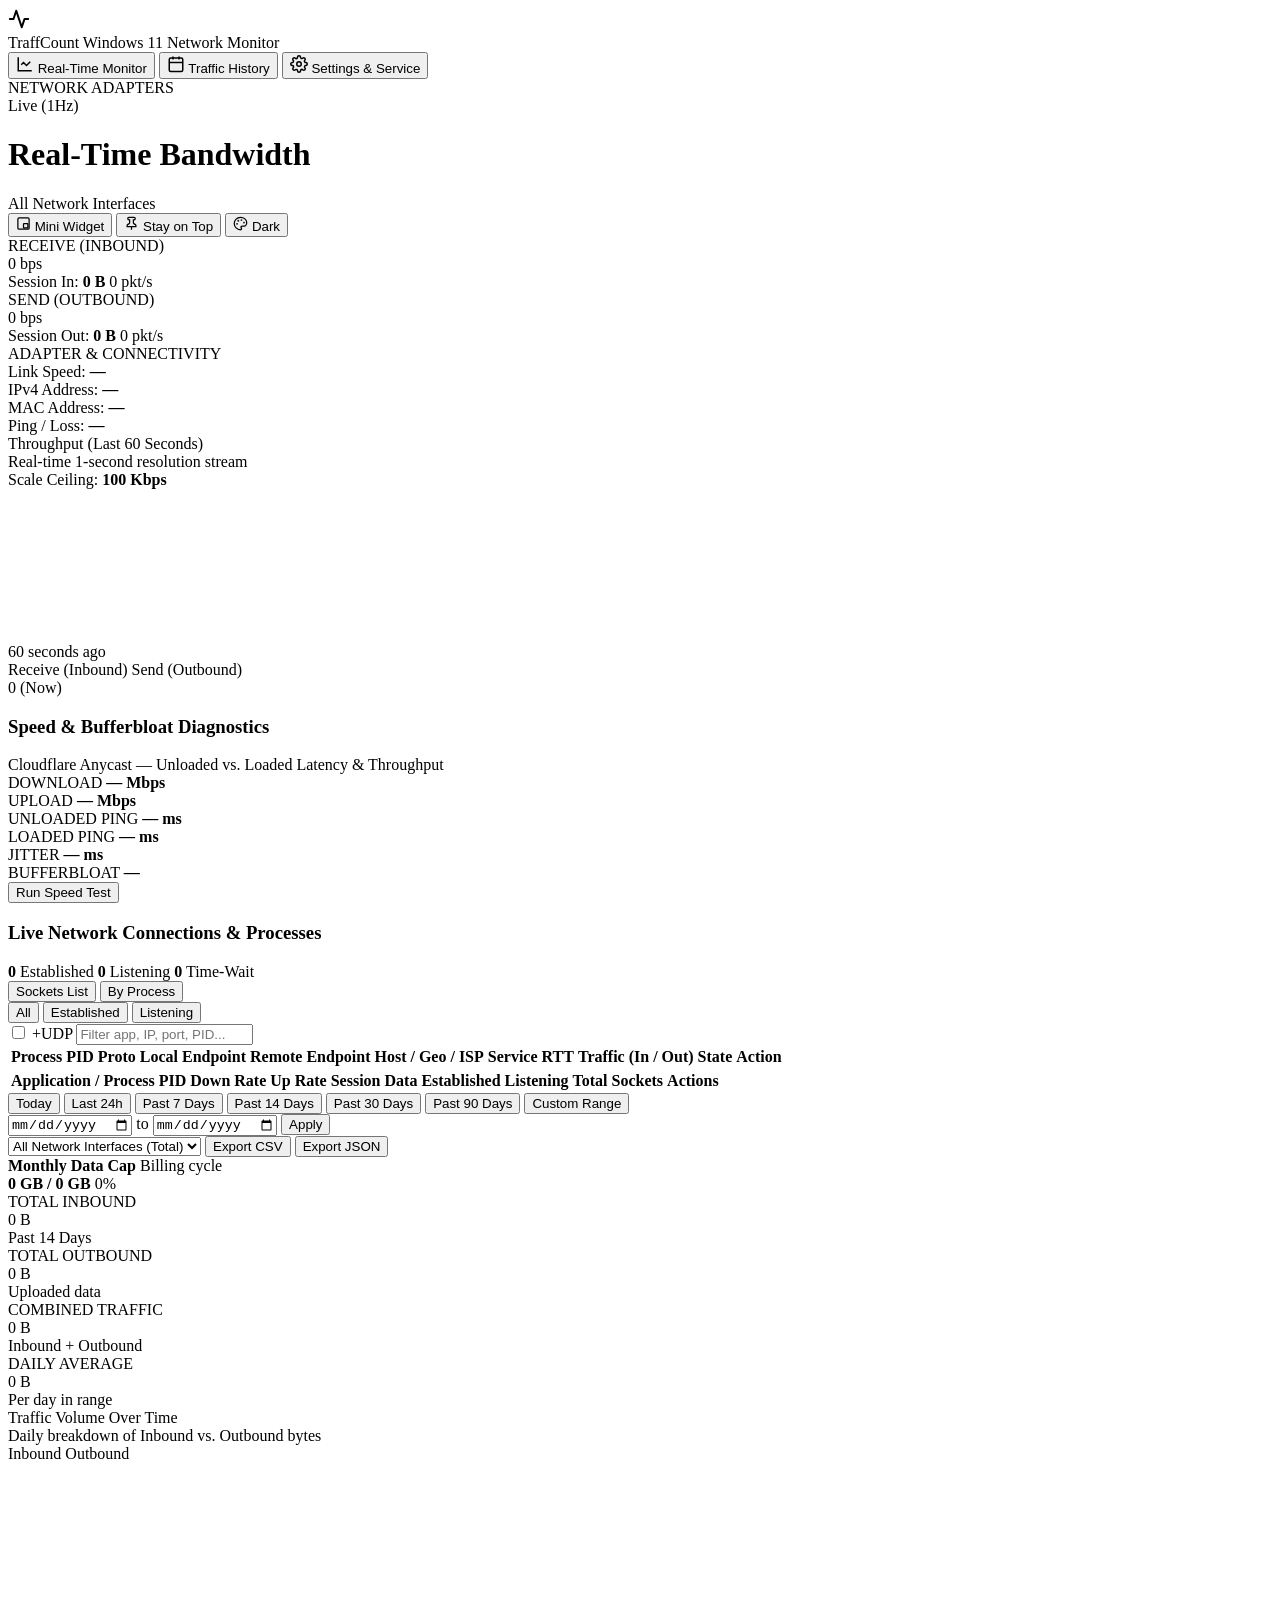
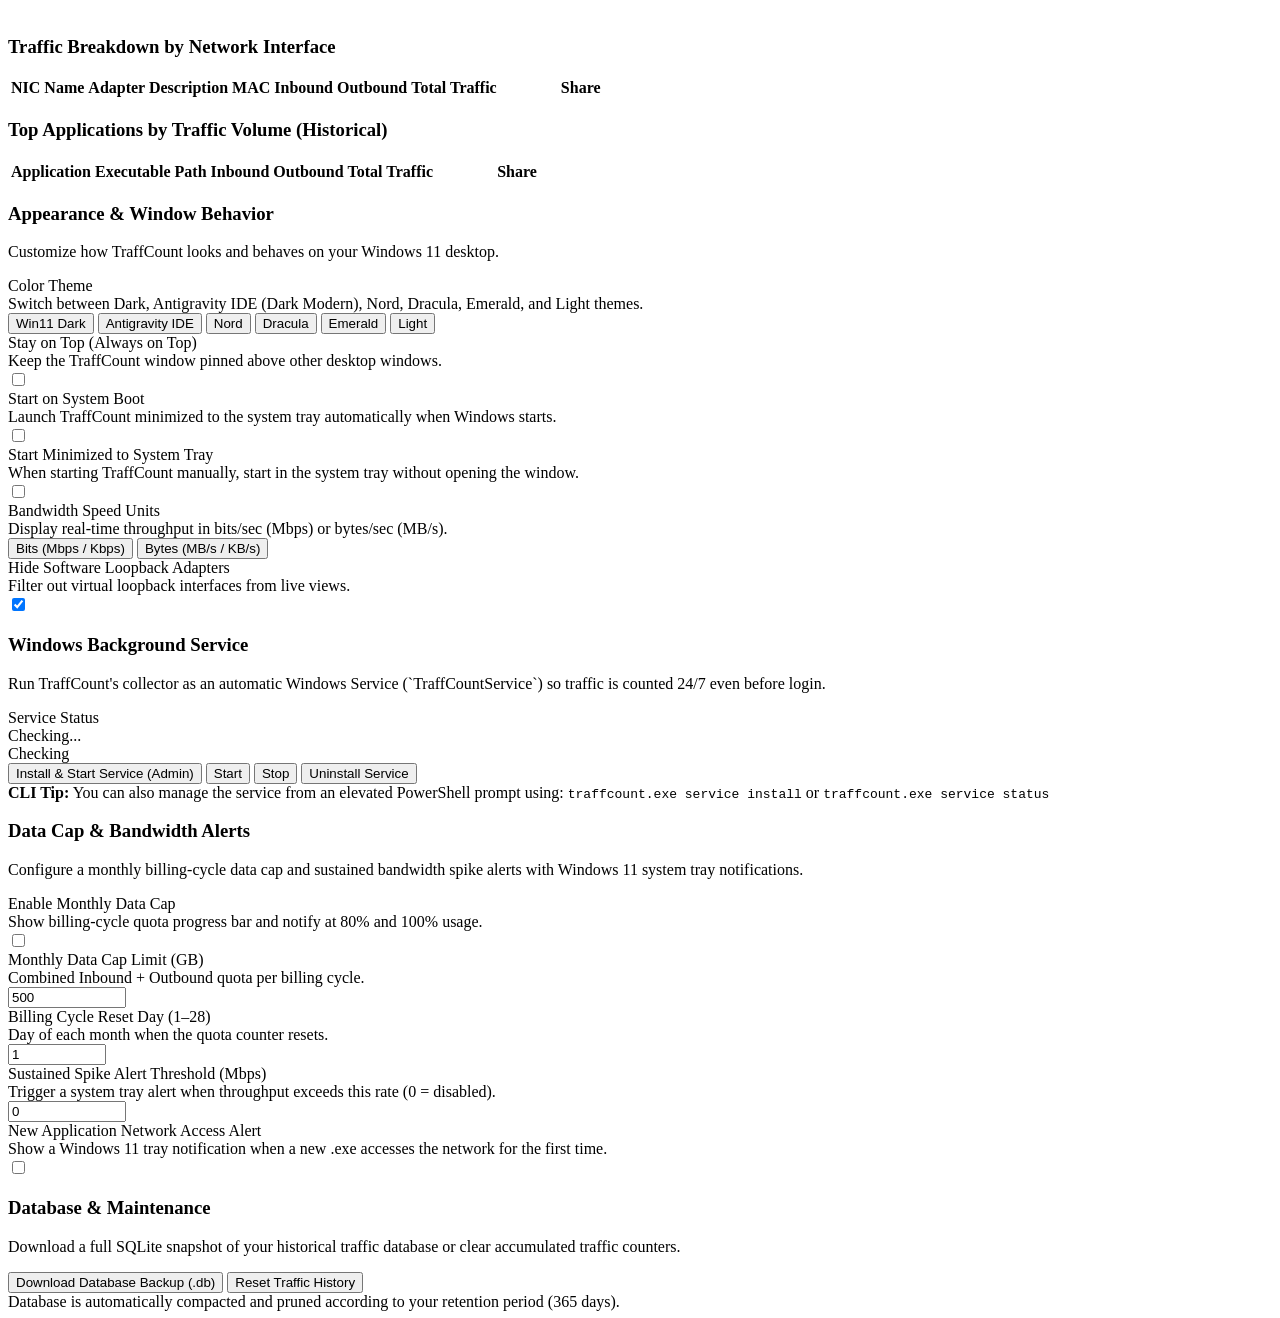
==== internal/server/web/index.html @ b68d9ff2 "new stuff" ====
<!DOCTYPE html>
<html lang="en" data-theme="dark">
<head>
  <meta charset="UTF-8" />
  <meta name="viewport" content="width=device-width, initial-scale=1.0" />
  <title>TraffCount — Network Monitor</title>
  <link rel="icon" href="/favicon.ico" type="image/x-icon" />
  <link rel="stylesheet" href="/style.css?v=11" />
</head>
<body>
  <div class="app-shell">
    <!-- Left Navigation Sidebar -->
    <aside class="sidebar">
      <div class="brand">
        <div class="brand-icon">
          <svg viewBox="0 0 24 24" width="22" height="22" fill="none" stroke="currentColor" stroke-width="2.2" stroke-linecap="round" stroke-linejoin="round">
            <polyline points="22 12 18 12 15 21 9 3 6 12 2 12"></polyline>
          </svg>
        </div>
        <div class="brand-text">
          <span class="brand-title">TraffCount</span>
          <span class="brand-subtitle">Windows 11 Network Monitor</span>
        </div>
      </div>

      <nav class="nav-list">
        <button class="nav-item active" data-tab="realtime">
          <svg viewBox="0 0 24 24" width="18" height="18" fill="none" stroke="currentColor" stroke-width="2">
            <path d="M3 3v18h18"/><path d="m19 9-5 5-4-4-3 3"/>
          </svg>
          <span>Real-Time Monitor</span>
        </button>

        <button class="nav-item" data-tab="history">
          <svg viewBox="0 0 24 24" width="18" height="18" fill="none" stroke="currentColor" stroke-width="2">
            <rect x="3" y="4" width="18" height="18" rx="2" ry="2"/><line x1="16" y1="2" x2="16" y2="6"/><line x1="8" y1="2" x2="8" y2="6"/><line x1="3" y1="10" x2="21" y2="10"/>
          </svg>
          <span>Traffic History</span>
        </button>

        <button class="nav-item" data-tab="settings">
          <svg viewBox="0 0 24 24" width="18" height="18" fill="none" stroke="currentColor" stroke-width="2">
            <circle cx="12" cy="12" r="3"></circle>
            <path d="M19.4 15a1.65 1.65 0 0 0 .33 1.82l.06.06a2 2 0 0 1 0 2.83 2 2 0 0 1-2.83 0l-.06-.06a1.65 1.65 0 0 0-1.82-.33 1.65 1.65 0 0 0-1 1.51V21a2 2 0 0 1-2 2 2 2 0 0 1-2-2v-.09A1.65 1.65 0 0 0 9 19.4a1.65 1.65 0 0 0-1.82.33l-.06.06a2 2 0 0 1-2.83 0 2 2 0 0 1 0-2.83l.06-.06a1.65 1.65 0 0 0 .33-1.82 1.65 1.65 0 0 0-1.51-1H3a2 2 0 0 1-2-2 2 2 0 0 1 2-2h.09A1.65 1.65 0 0 0 4.6 9a1.65 1.65 0 0 0-.33-1.82l-.06-.06a2 2 0 0 1 0-2.83 2 2 0 0 1 2.83 0l.06.06a1.65 1.65 0 0 0 1.82.33H9a1.65 1.65 0 0 0 1-1.51V3a2 2 0 0 1 2-2 2 2 0 0 1 2 2v.09a1.65 1.65 0 0 0 1 1.51 1.65 1.65 0 0 0 1.82-.33l.06-.06a2 2 0 0 1 2.83 0 2 2 0 0 1 0 2.83l-.06.06a1.65 1.65 0 0 0-.33 1.82V9a1.65 1.65 0 0 0 1.51 1H21a2 2 0 0 1 2 2 2 2 0 0 1-2 2h-.09a1.65 1.65 0 0 0-1.51 1z"></path>
          </svg>
          <span>Settings &amp; Service</span>
        </button>
      </nav>

      <!-- Sidebar Adapter Selector (Task Manager style) -->
      <div class="sidebar-section-label">NETWORK ADAPTERS</div>
      <div id="adapterList" class="adapter-list">
        <!-- Populated dynamically -->
      </div>

      <div class="sidebar-footer">
        <div class="ws-status" id="wsStatus">
          <span class="status-dot online"></span>
          <span id="wsStatusText">Live (1Hz)</span>
        </div>
      </div>
    </aside>

    <!-- Main Content Area -->
    <main class="main-content">
      <!-- Top Header Bar -->
      <header class="top-bar">
        <div class="top-bar-title">
          <h1 id="viewTitle">Real-Time Bandwidth</h1>
          <span id="viewSubtitle" class="subtitle-badge">All Network Interfaces</span>
        </div>

        <div class="top-bar-actions">
          <!-- Mini-Widget Floating Overlay Button -->
          <button id="btnMiniWidget" class="action-pill" title="Switch to compact Always-on-Top Mini-Widget overlay">
            <svg viewBox="0 0 24 24" width="15" height="15" fill="none" stroke="currentColor" stroke-width="2">
              <rect x="3" y="3" width="18" height="18" rx="2"/><rect x="12" y="12" width="7" height="7" rx="1"/>
            </svg>
            <span id="miniWidgetLabel">Mini Widget</span>
          </button>

          <!-- Stay on Top Pin Button -->
          <button id="btnStayOnTop" class="action-pill" title="Keep TraffCount window always on top of other windows">
            <svg viewBox="0 0 24 24" width="15" height="15" fill="none" stroke="currentColor" stroke-width="2">
              <line x1="12" y1="17" x2="12" y2="22"></line>
              <path d="M5 17h14v-1.76a2 2 0 0 0-1.11-1.79l-1.78-.9A2 2 0 0 1 15 10.76V6h1a2 2 0 0 0 0-4H8a2 2 0 0 0 0 4h1v4.76a2 2 0 0 1-1.11 1.79l-1.78.9A2 2 0 0 0 5 15.24Z"></path>
            </svg>
            <span>Stay on Top</span>
          </button>

          <!-- Quick Theme Toggle Button -->
          <button id="btnQuickTheme" class="action-pill" title="Cycle Color Theme">
            <svg viewBox="0 0 24 24" width="15" height="15" fill="none" stroke="currentColor" stroke-width="2">
              <circle cx="13.5" cy="6.5" r=".5" fill="currentColor"></circle>
              <circle cx="17.5" cy="10.5" r=".5" fill="currentColor"></circle>
              <circle cx="8.5" cy="7.5" r=".5" fill="currentColor"></circle>
              <circle cx="6.5" cy="12.5" r=".5" fill="currentColor"></circle>
              <path d="M12 2C6.5 2 2 6.5 2 12s4.5 10 10 10c.926 0 1.648-.746 1.648-1.688 0-.437-.18-.835-.437-1.125-.29-.289-.438-.652-.438-1.125a1.64 1.64 0 0 1 1.668-1.668h1.996c3.051 0 5.555-2.503 5.555-5.554C21.965 6.012 17.461 2 12 2z"></path>
            </svg>
            <span id="quickThemeLabel">Dark</span>
          </button>
        </div>
      </header>

      <!-- TAB 1: REAL-TIME TASK MANAGER VIEW -->
      <section id="tab-realtime" class="tab-panel active">
        <div class="kpi-grid">
          <div class="kpi-card rx-card">
            <div class="kpi-header">
              <span class="kpi-dot rx"></span>
              <span class="kpi-label">RECEIVE (INBOUND)</span>
            </div>
            <div class="kpi-value" id="rtRxSpeed">0 bps</div>
            <div class="kpi-sub">
              <span>Session In: <strong id="rtSessionRx">0 B</strong></span>
              <span id="rtRxPps">0 pkt/s</span>
            </div>
          </div>

          <div class="kpi-card tx-card">
            <div class="kpi-header">
              <span class="kpi-dot tx"></span>
              <span class="kpi-label">SEND (OUTBOUND)</span>
            </div>
            <div class="kpi-value" id="rtTxSpeed">0 bps</div>
            <div class="kpi-sub">
              <span>Session Out: <strong id="rtSessionTx">0 B</strong></span>
              <span id="rtTxPps">0 pkt/s</span>
            </div>
          </div>

          <div class="kpi-card meta-card">
            <div class="kpi-header">
              <span class="kpi-label">ADAPTER &amp; CONNECTIVITY</span>
            </div>
            <div class="meta-rows">
              <div class="meta-row"><span>Link Speed:</span> <strong id="rtLinkSpeed">—</strong></div>
              <div class="meta-row"><span>IPv4 Address:</span> <strong id="rtIPv4">—</strong></div>
              <div class="meta-row"><span>MAC Address:</span> <strong id="rtMAC">—</strong></div>
              <div class="meta-row"><span>Ping / Loss:</span> <strong id="rtPingBadges">—</strong></div>
            </div>
          </div>
        </div>

        <!-- Task Manager Style 60s Graph Card -->
        <div class="chart-card taskmgr-card">
          <div class="chart-card-header">
            <div>
              <div class="chart-title">Throughput (Last 60 Seconds)</div>
              <div class="chart-subtitle" id="rtAdapterDesc">Real-time 1-second resolution stream</div>
            </div>
            <div class="chart-scale-badge">
              <span>Scale Ceiling:</span>
              <strong id="rtScaleMax">100 Kbps</strong>
            </div>
          </div>
          <div class="canvas-wrap">
            <canvas id="realtimeCanvas"></canvas>
            <div id="rtTooltip" class="chart-tooltip hidden"></div>
          </div>
          <div class="chart-axis-footer">
            <span>60 seconds ago</span>
            <div class="chart-legend">
              <span class="legend-item"><i class="legend-swatch rx"></i> Receive (Inbound)</span>
              <span class="legend-item"><i class="legend-swatch tx"></i> Send (Outbound)</span>
            </div>
            <span>0 (Now)</span>
          </div>
        </div>

        <!-- Built-In Speed Test & Bufferbloat Latency Check Card -->
        <div class="table-card speedtest-card">
          <div class="speedtest-bar">
            <div class="speedtest-title-group">
              <h3>Speed &amp; Bufferbloat Diagnostics</h3>
              <span class="speedtest-sub" id="stStatusText">Cloudflare Anycast — Unloaded vs. Loaded Latency &amp; Throughput</span>
            </div>
            <div class="speedtest-metrics">
              <div class="st-metric">
                <span class="st-label">DOWNLOAD</span>
                <strong id="stDownMbps">— Mbps</strong>
              </div>
              <div class="st-metric">
                <span class="st-label">UPLOAD</span>
                <strong id="stUpMbps">— Mbps</strong>
              </div>
              <div class="st-metric">
                <span class="st-label">UNLOADED PING</span>
                <strong id="stUnloadedPing">— ms</strong>
              </div>
              <div class="st-metric">
                <span class="st-label">LOADED PING</span>
                <strong id="stLoadedPing">— ms</strong>
              </div>
              <div class="st-metric">
                <span class="st-label">JITTER</span>
                <strong id="stJitter">— ms</strong>
              </div>
              <div class="st-metric">
                <span class="st-label">BUFFERBLOAT</span>
                <strong id="stGradeBadge" class="st-grade-badge">—</strong>
              </div>
            </div>
            <button id="btnRunSpeedTest" class="btn-primary btn-sm">Run Speed Test</button>
          </div>
        </div>

        <!-- Live Network Connections & Active Processes Inspector -->
        <div class="table-card connections-card">
          <div class="conn-header-bar">
            <div class="conn-title-group">
              <h3>Live Network Connections &amp; Processes</h3>
              <div class="conn-summary-badges">
                <span class="conn-stat-chip established" title="Active Established TCP Sessions">
                  <i class="dot-sm"></i> <strong id="connCountEst">0</strong> Established
                </span>
                <span class="conn-stat-chip listen" title="Listening Server Ports">
                  <strong id="connCountListen">0</strong> Listening
                </span>
                <span class="conn-stat-chip muted" title="Closing / Time-Wait Sockets">
                  <strong id="connCountWait">0</strong> Time-Wait
                </span>
                <span class="conn-stat-chip muted" id="connCountUdpWrap" style="display:none">
                  <strong id="connCountUdp">0</strong> UDP
                </span>
              </div>
            </div>

            <div class="conn-controls">
              <div class="segmented-control" id="connSubTabSelector">
                <button class="seg-btn active" data-subview="sockets">Sockets List</button>
                <button class="seg-btn" data-subview="processes">By Process</button>
              </div>

              <div class="segmented-control" id="connStateFilter">
                <button class="seg-btn active" data-state="ALL">All</button>
                <button class="seg-btn" data-state="ESTABLISHED">Established</button>
                <button class="seg-btn" data-state="LISTEN">Listening</button>
              </div>

              <label class="conn-chk-label" title="Include UDP endpoints">
                <input type="checkbox" id="chkIncludeUDP" />
                <span>+UDP</span>
              </label>

              <input type="text" id="connSearchInput" class="input-control conn-search" placeholder="Filter app, IP, port, PID..." />
            </div>
          </div>

          <div class="table-scroll conn-table-scroll">
            <table class="data-table" id="connSocketsTable">
              <thead>
                <tr>
                  <th>Process</th>
                  <th>PID</th>
                  <th>Proto</th>
                  <th>Local Endpoint</th>
                  <th>Remote Endpoint</th>
                  <th>Host / Geo / ISP</th>
                  <th>Service</th>
                  <th class="num">RTT</th>
                  <th class="num">Traffic (In / Out)</th>
                  <th>State</th>
                  <th class="num">Action</th>
                </tr>
              </thead>
              <tbody id="connTableBody"></tbody>
            </table>

            <table class="data-table hidden" id="connProcessesTable">
              <thead>
                <tr>
                  <th>Application / Process</th>
                  <th>PID</th>
                  <th class="num">Down Rate</th>
                  <th class="num">Up Rate</th>
                  <th class="num">Session Data</th>
                  <th class="num">Established</th>
                  <th class="num">Listening</th>
                  <th class="num">Total Sockets</th>
                  <th class="num">Actions</th>
                </tr>
              </thead>
              <tbody id="connProcTableBody"></tbody>
            </table>
          </div>
        </div>
      </section>

      <!-- TAB 2: HISTORICAL TRAFFIC ANALYTICS -->
      <section id="tab-history" class="tab-panel">
        <div class="history-toolbar">
          <div class="period-pills" id="periodPills">
            <button class="pill-btn" data-period="today">Today</button>
            <button class="pill-btn" data-period="24h">Last 24h</button>
            <button class="pill-btn" data-days="7">Past 7 Days</button>
            <button class="pill-btn active" data-days="14">Past 14 Days</button>
            <button class="pill-btn" data-days="30">Past 30 Days</button>
            <button class="pill-btn" data-days="90">Past 90 Days</button>
            <button class="pill-btn" data-period="custom">Custom Range</button>
          </div>

          <div class="history-filters">
            <div id="customDateBox" class="custom-date-box hidden">
              <input type="date" id="inputStartDate" class="input-control" />
              <span>to</span>
              <input type="date" id="inputEndDate" class="input-control" />
              <button id="btnApplyDates" class="btn-primary btn-sm">Apply</button>
            </div>

            <select id="historyIfaceSelect" class="select-control">
              <option value="all">All Network Interfaces (Total)</option>
            </select>

            <button id="btnExportCSV" class="btn-secondary btn-sm" title="Export current traffic report to CSV">Export CSV</button>
            <button id="btnExportJSON" class="btn-secondary btn-sm" title="Export current traffic report to JSON">Export JSON</button>
          </div>
        </div>

        <!-- Monthly Data Cap / Quota Progress Banner -->
        <div id="quotaBanner" class="quota-banner hidden">
          <div class="quota-top">
            <div>
              <strong id="quotaTitle">Monthly Data Cap</strong>
              <span id="quotaCycleText" class="quota-sub">Billing cycle</span>
            </div>
            <div class="quota-numbers">
              <strong id="quotaUsedText">0 GB / 0 GB</strong>
              <span id="quotaPctBadge" class="quota-pct-badge">0%</span>
            </div>
          </div>
          <div class="quota-bar-track">
            <div id="quotaBarFill" class="quota-bar-fill" style="width:0%"></div>
          </div>
        </div>

        <div class="kpi-grid kpi-grid-4">
          <div class="kpi-card">
            <div class="kpi-header"><span class="kpi-dot rx"></span><span class="kpi-label">TOTAL INBOUND</span></div>
            <div class="kpi-value" id="histTotalRx">0 B</div>
            <div class="kpi-sub"><span id="histPeriodLabel">Past 14 Days</span></div>
          </div>
          <div class="kpi-card">
            <div class="kpi-header"><span class="kpi-dot tx"></span><span class="kpi-label">TOTAL OUTBOUND</span></div>
            <div class="kpi-value" id="histTotalTx">0 B</div>
            <div class="kpi-sub"><span>Uploaded data</span></div>
          </div>
          <div class="kpi-card">
            <div class="kpi-header"><span class="kpi-label">COMBINED TRAFFIC</span></div>
            <div class="kpi-value" id="histCombined">0 B</div>
            <div class="kpi-sub"><span>Inbound + Outbound</span></div>
          </div>
          <div class="kpi-card">
            <div class="kpi-header"><span class="kpi-label">DAILY AVERAGE</span></div>
            <div class="kpi-value" id="histAvgDaily">0 B</div>
            <div class="kpi-sub"><span>Per day in range</span></div>
          </div>
        </div>

        <div class="chart-card">
          <div class="chart-card-header">
            <div>
              <div class="chart-title">Traffic Volume Over Time</div>
              <div class="chart-subtitle" id="histGranularityLabel">Daily breakdown of Inbound vs. Outbound bytes</div>
            </div>
            <div class="chart-legend">
              <span class="legend-item"><i class="legend-swatch rx"></i> Inbound</span>
              <span class="legend-item"><i class="legend-swatch tx"></i> Outbound</span>
            </div>
          </div>
          <div class="canvas-wrap history-canvas-wrap">
            <canvas id="historyCanvas"></canvas>
            <div id="histTooltip" class="chart-tooltip hidden"></div>
          </div>
        </div>

        <div class="table-card">
          <div class="table-card-header">
            <h3>Traffic Breakdown by Network Interface</h3>
          </div>
          <div class="table-scroll">
            <table class="data-table">
              <thead>
                <tr>
                  <th>NIC Name</th>
                  <th>Adapter Description</th>
                  <th>MAC</th>
                  <th class="num">Inbound</th>
                  <th class="num">Outbound</th>
                  <th class="num">Total Traffic</th>
                  <th style="width:160px">Share</th>
                </tr>
              </thead>
              <tbody id="historyIfaceTableBody"></tbody>
            </table>
          </div>
        </div>

        <div class="table-card">
          <div class="table-card-header">
            <h3>Top Applications by Traffic Volume (Historical)</h3>
          </div>
          <div class="table-scroll">
            <table class="data-table">
              <thead>
                <tr>
                  <th>Application</th>
                  <th>Executable Path</th>
                  <th class="num">Inbound</th>
                  <th class="num">Outbound</th>
                  <th class="num">Total Traffic</th>
                  <th style="width:160px">Share</th>
                </tr>
              </thead>
              <tbody id="historyProcTableBody"></tbody>
            </table>
          </div>
        </div>
      </section>

      <!-- TAB 3: SETTINGS & WINDOWS SERVICE -->
      <section id="tab-settings" class="tab-panel">
        <div class="settings-grid">
          <div class="settings-card">
            <h3>Appearance &amp; Window Behavior</h3>
            <p class="settings-desc">Customize how TraffCount looks and behaves on your Windows 11 desktop.</p>

            <div class="setting-row setting-row-col">
              <div>
                <div class="setting-title">Color Theme</div>
                <div class="setting-hint">Switch between Dark, Antigravity IDE (Dark Modern), Nord, Dracula, Emerald, and Light themes.</div>
              </div>
              <div class="segmented-control theme-segmented" id="themeSelector">
                <button class="seg-btn active" data-theme-val="dark">Win11 Dark</button>
                <button class="seg-btn" data-theme-val="antigravity">Antigravity IDE</button>
                <button class="seg-btn" data-theme-val="nord">Nord</button>
                <button class="seg-btn" data-theme-val="dracula">Dracula</button>
                <button class="seg-btn" data-theme-val="emerald">Emerald</button>
                <button class="seg-btn" data-theme-val="light">Light</button>
              </div>
            </div>

            <div class="setting-row">
              <div>
                <div class="setting-title">Stay on Top (Always on Top)</div>
                <div class="setting-hint">Keep the TraffCount window pinned above other desktop windows.</div>
              </div>
              <label class="toggle-switch">
                <input type="checkbox" id="chkAlwaysOnTop" />
                <span class="toggle-slider"></span>
              </label>
            </div>

            <div class="setting-row">
              <div>
                <div class="setting-title">Start on System Boot</div>
                <div class="setting-hint">Launch TraffCount minimized to the system tray automatically when Windows starts.</div>
              </div>
              <label class="toggle-switch">
                <input type="checkbox" id="chkStartOnBoot" />
                <span class="toggle-slider"></span>
              </label>
            </div>

            <div class="setting-row">
              <div>
                <div class="setting-title">Start Minimized to System Tray</div>
                <div class="setting-hint">When starting TraffCount manually, start in the system tray without opening the window.</div>
              </div>
              <label class="toggle-switch">
                <input type="checkbox" id="chkStartMinimized" />
                <span class="toggle-slider"></span>
              </label>
            </div>

            <div class="setting-row">
              <div>
                <div class="setting-title">Bandwidth Speed Units</div>
                <div class="setting-hint">Display real-time throughput in bits/sec (Mbps) or bytes/sec (MB/s).</div>
              </div>
              <div class="segmented-control" id="unitSelector">
                <button class="seg-btn active" data-unit-val="bits">Bits (Mbps / Kbps)</button>
                <button class="seg-btn" data-unit-val="bytes">Bytes (MB/s / KB/s)</button>
              </div>
            </div>

            <div class="setting-row">
              <div>
                <div class="setting-title">Hide Software Loopback Adapters</div>
                <div class="setting-hint">Filter out virtual loopback interfaces from live views.</div>
              </div>
              <label class="toggle-switch">
                <input type="checkbox" id="chkHideLoopback" checked />
                <span class="toggle-slider"></span>
              </label>
            </div>
          </div>

          <div class="settings-card">
            <h3>Windows Background Service</h3>
            <p class="settings-desc">
              Run TraffCount's collector as an automatic Windows Service (`TraffCountService`) so traffic is counted 24/7 even before login.
            </p>

            <div class="service-status-banner" id="serviceBanner">
              <div>
                <div class="setting-title">Service Status</div>
                <div class="service-state-text" id="svcStateText">Checking...</div>
              </div>
              <span class="svc-badge" id="svcBadge">Checking</span>
            </div>

            <div class="service-actions">
              <button id="btnSvcInstall" class="btn-primary">Install &amp; Start Service (Admin)</button>
              <button id="btnSvcStart" class="btn-secondary">Start</button>
              <button id="btnSvcStop" class="btn-secondary">Stop</button>
              <button id="btnSvcUninstall" class="btn-danger">Uninstall Service</button>
            </div>

            <div class="settings-note">
              <strong>CLI Tip:</strong> You can also manage the service from an elevated PowerShell prompt using:
              <code>traffcount.exe service install</code> or <code>traffcount.exe service status</code>
            </div>
          </div>

          <div class="settings-card">
            <h3>Data Cap &amp; Bandwidth Alerts</h3>
            <p class="settings-desc">
              Configure a monthly billing-cycle data cap and sustained bandwidth spike alerts with Windows 11 system tray notifications.
            </p>

            <div class="setting-row">
              <div>
                <div class="setting-title">Enable Monthly Data Cap</div>
                <div class="setting-hint">Show billing-cycle quota progress bar and notify at 80% and 100% usage.</div>
              </div>
              <label class="toggle-switch">
                <input type="checkbox" id="chkDataCapEnabled" />
                <span class="toggle-slider"></span>
              </label>
            </div>

            <div class="setting-row">
              <div>
                <div class="setting-title">Monthly Data Cap Limit (GB)</div>
                <div class="setting-hint">Combined Inbound + Outbound quota per billing cycle.</div>
              </div>
              <input type="number" id="inputDataCapGB" class="input-control" style="width:110px" min="1" max="100000" step="1" value="500" />
            </div>

            <div class="setting-row">
              <div>
                <div class="setting-title">Billing Cycle Reset Day (1–28)</div>
                <div class="setting-hint">Day of each month when the quota counter resets.</div>
              </div>
              <input type="number" id="inputBillingDay" class="input-control" style="width:90px" min="1" max="28" step="1" value="1" />
            </div>

            <div class="setting-row">
              <div>
                <div class="setting-title">Sustained Spike Alert Threshold (Mbps)</div>
                <div class="setting-hint">Trigger a system tray alert when throughput exceeds this rate (0 = disabled).</div>
              </div>
              <input type="number" id="inputSpikeMbps" class="input-control" style="width:110px" min="0" max="100000" step="10" value="0" />
            </div>

            <div class="setting-row">
              <div>
                <div class="setting-title">New Application Network Access Alert</div>
                <div class="setting-hint">Show a Windows 11 tray notification when a new .exe accesses the network for the first time.</div>
              </div>
              <label class="toggle-switch">
                <input type="checkbox" id="chkNewAppAlert" />
                <span class="toggle-slider"></span>
              </label>
            </div>
          </div>

          <div class="settings-card">
            <h3>Database &amp; Maintenance</h3>
            <p class="settings-desc">
              Download a full SQLite snapshot of your historical traffic database or clear accumulated traffic counters.
            </p>

            <div class="service-actions">
              <button id="btnBackupDB" class="btn-secondary">Download Database Backup (.db)</button>
              <button id="btnResetDB" class="btn-danger">Reset Traffic History</button>
            </div>

            <div class="settings-note" id="dbActionStatus">
              Database is automatically compacted and pruned according to your retention period (365 days).
            </div>
          </div>
        </div>
      </section>
    </main>
  </div>

  <script src="/app.js?v=11"></script>
</body>
</html>
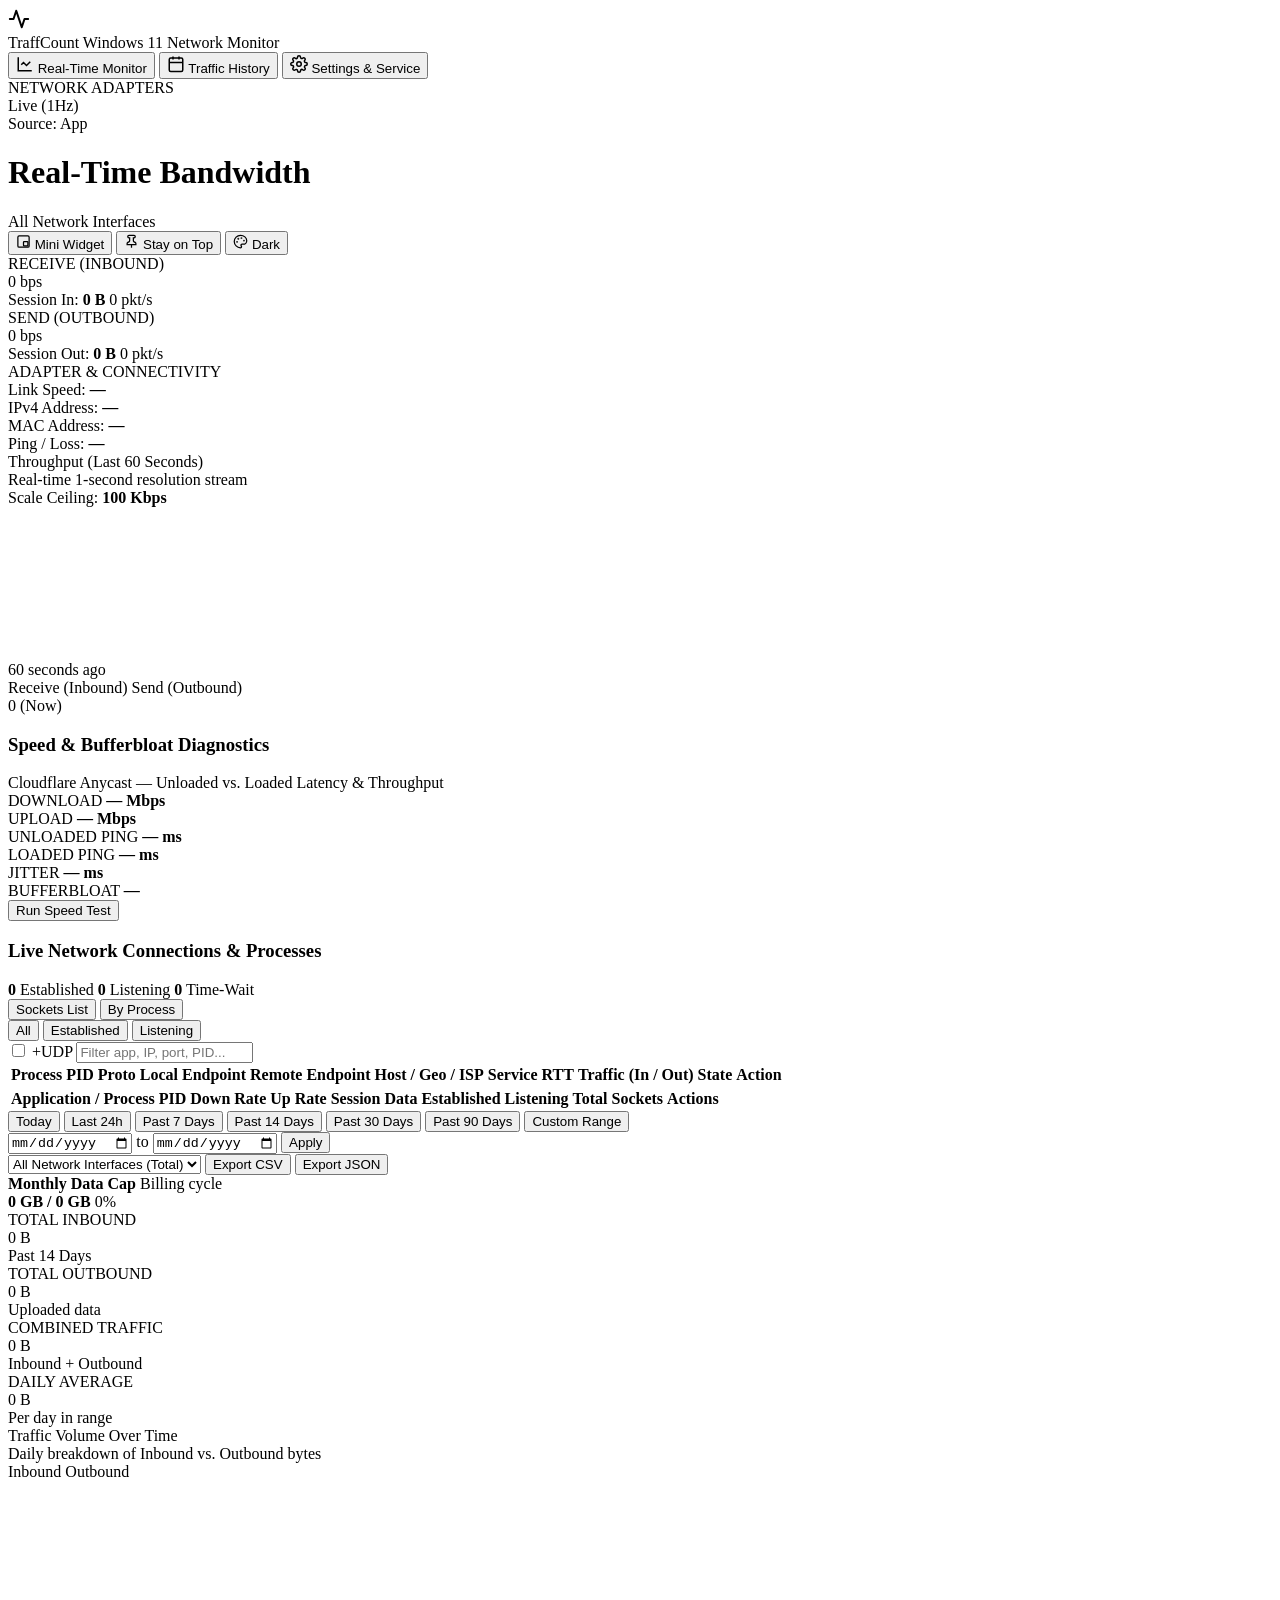
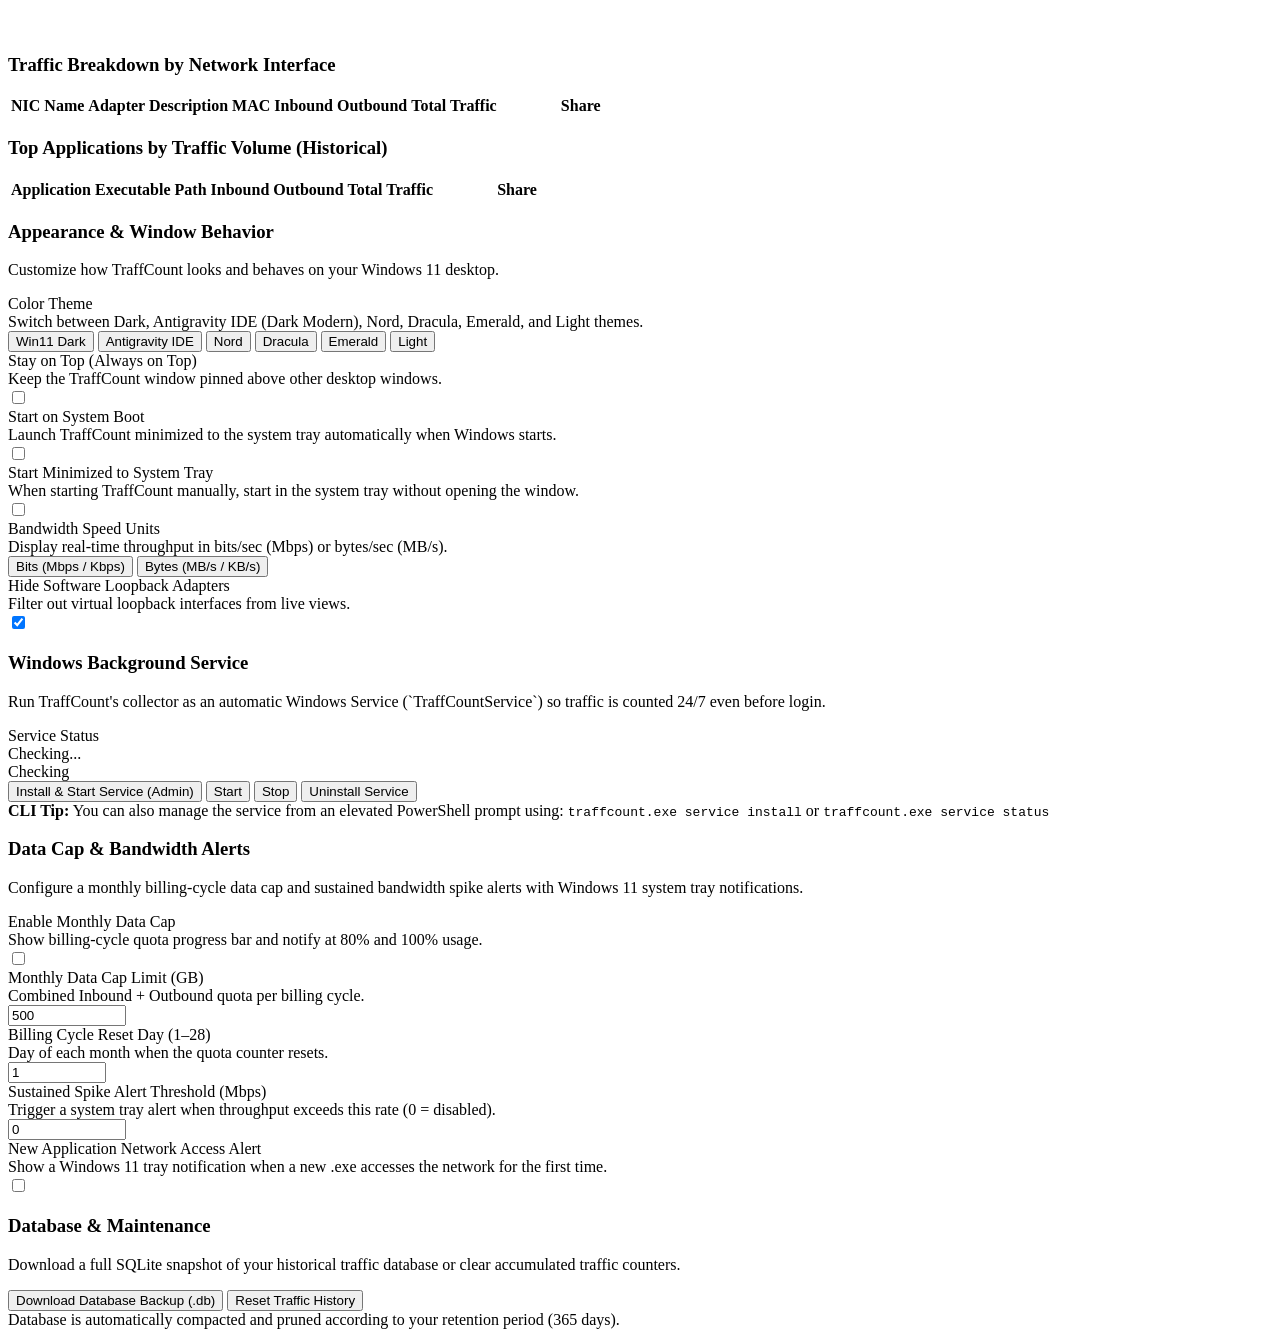
==== commit 18ad7828: "Update index.html" ====
--- a/internal/server/web/index.html
+++ b/internal/server/web/index.html
@@ -5,7 +5,7 @@
   <meta name="viewport" content="width=device-width, initial-scale=1.0" />
   <title>TraffCount — Network Monitor</title>
   <link rel="icon" href="/favicon.ico" type="image/x-icon" />
-  <link rel="stylesheet" href="/style.css?v=11" />
+  <link rel="stylesheet" href="/style.css?v=12" />
 </head>
 <body>
   <div class="app-shell">
@@ -58,6 +58,7 @@
           <span class="status-dot online"></span>
           <span id="wsStatusText">Live (1Hz)</span>
         </div>
+        <span class="source-badge" id="dataSourceBadge" title="Active Data Collection Source">Source: App</span>
       </div>
     </aside>
 
@@ -596,7 +597,7 @@
     </main>
   </div>
 
-  <script src="/app.js?v=11"></script>
+  <script src="/app.js?v=12"></script>
 </body>
 </html>
 
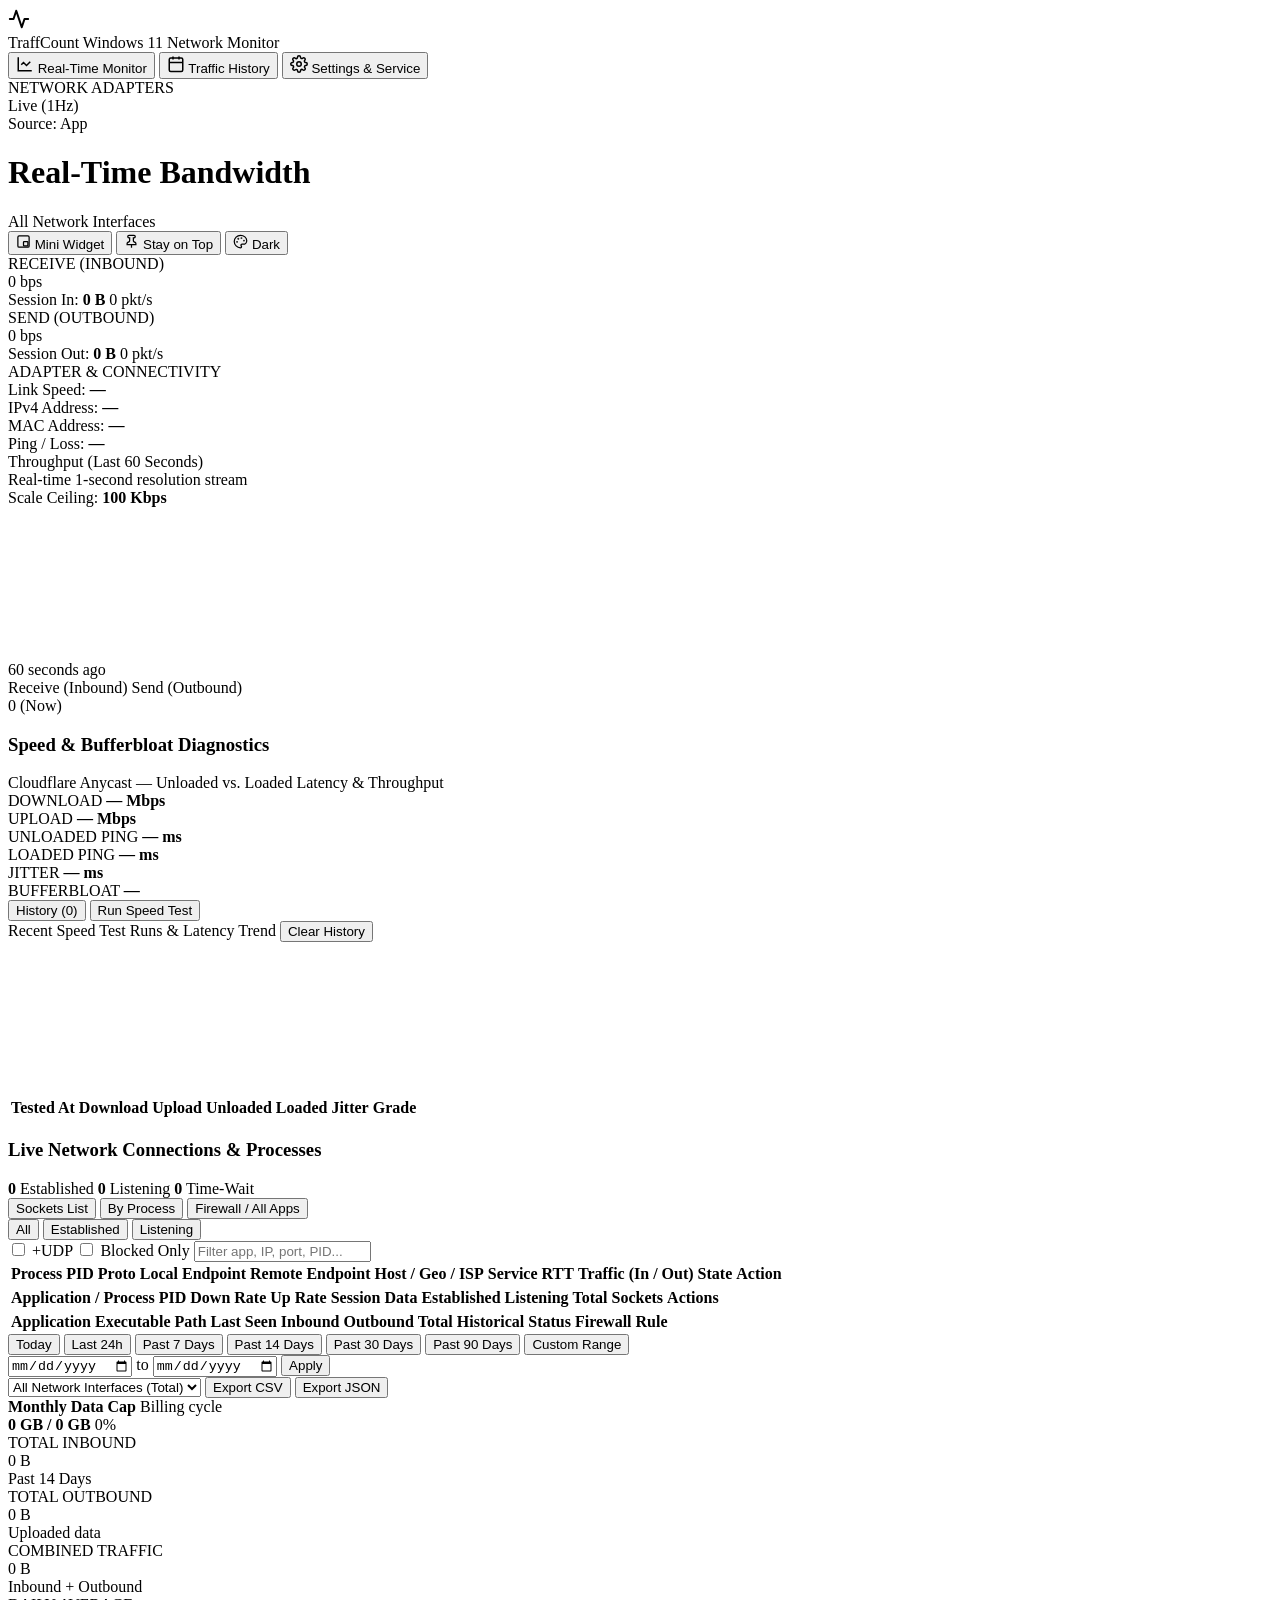
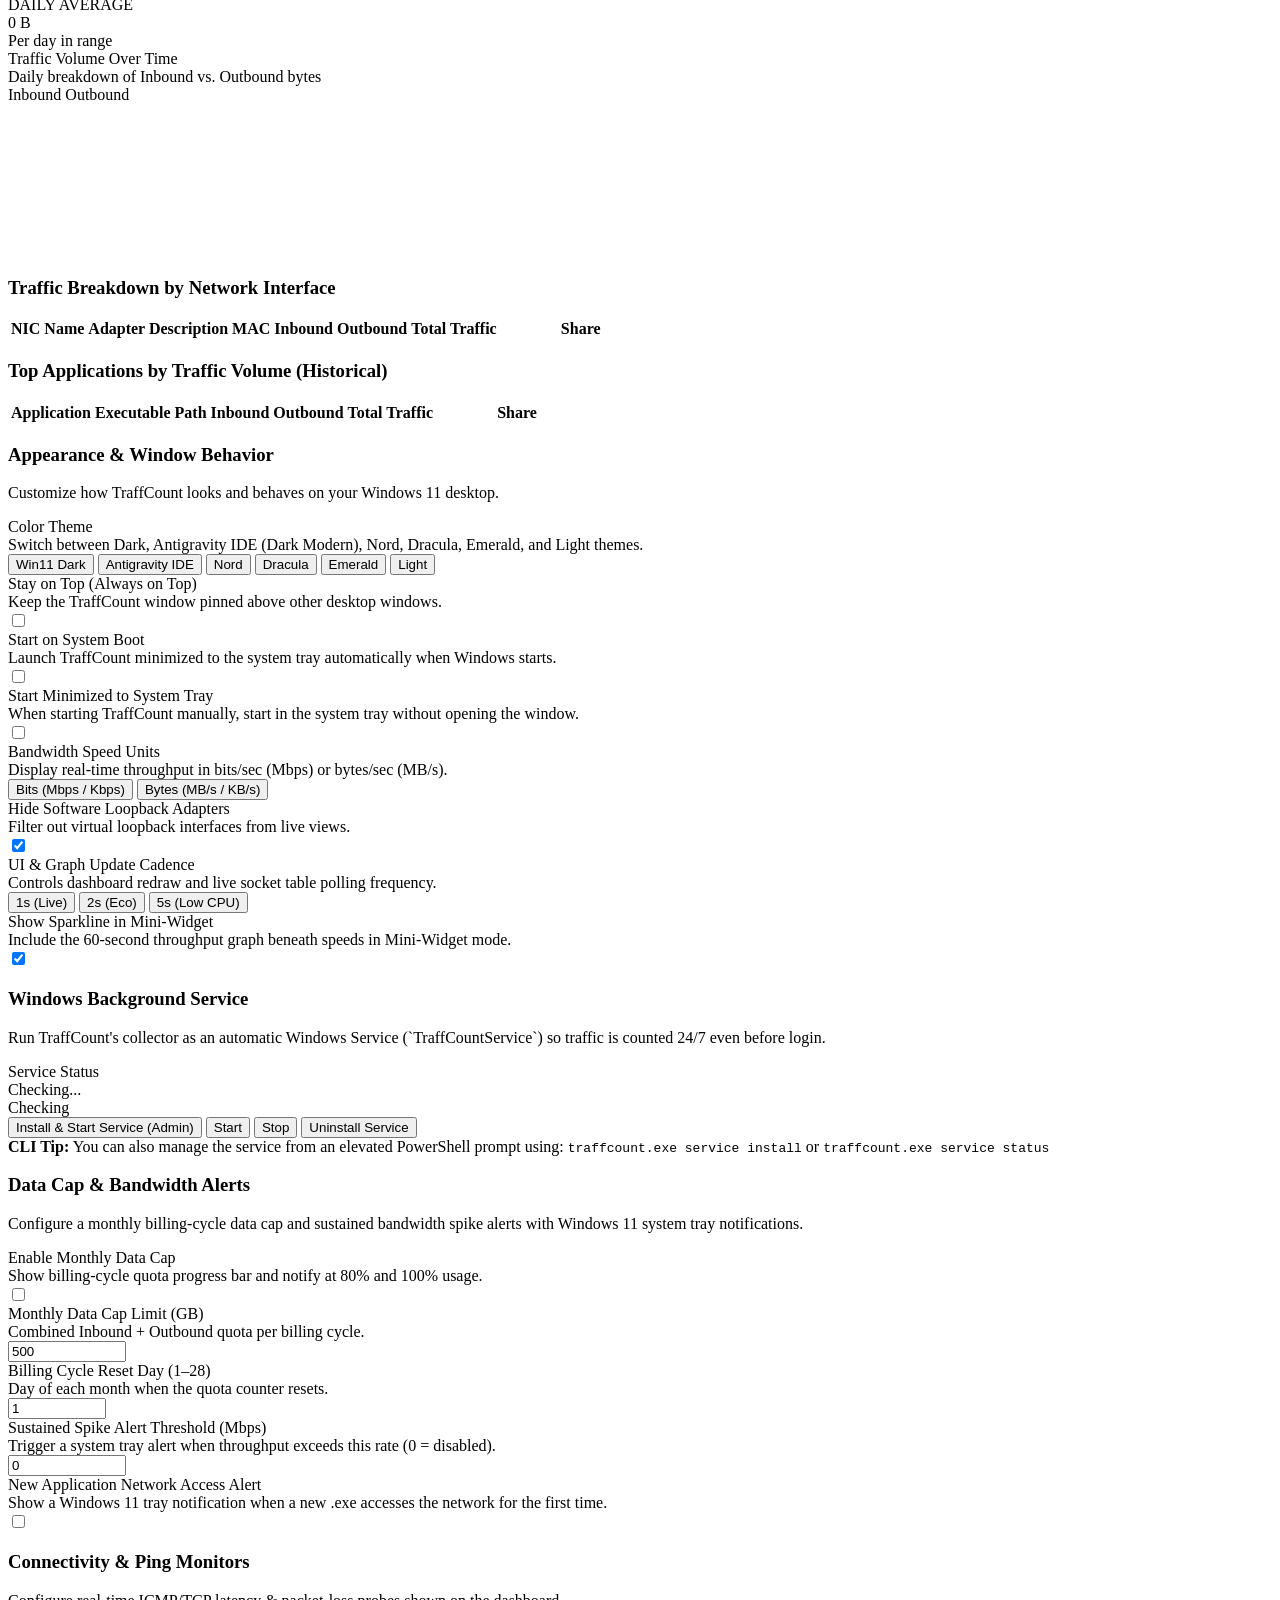
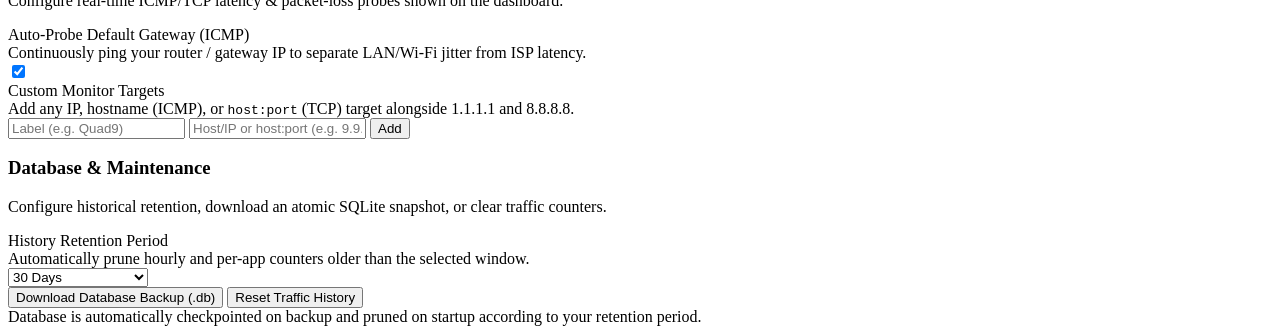
==== commit 5e76d545: "bugfix and improvements" ====
--- a/internal/server/web/index.html
+++ b/internal/server/web/index.html
@@ -202,7 +202,35 @@
                 <strong id="stGradeBadge" class="st-grade-badge">—</strong>
               </div>
             </div>
-            <button id="btnRunSpeedTest" class="btn-primary btn-sm">Run Speed Test</button>
+            <div class="speedtest-actions">
+              <button id="btnSpeedTestHistory" class="btn-secondary btn-sm" title="Show recent speed test history &amp; trend">History (<span id="stHistCount">0</span>)</button>
+              <button id="btnRunSpeedTest" class="btn-primary btn-sm">Run Speed Test</button>
+            </div>
+          </div>
+          <div id="speedTestHistoryPanel" class="speedtest-history-panel hidden">
+            <div class="st-hist-header">
+              <span class="st-hist-title">Recent Speed Test Runs &amp; Latency Trend</span>
+              <button id="btnClearSpeedHistory" class="tbl-btn danger">Clear History</button>
+            </div>
+            <div class="st-trend-wrap">
+              <canvas id="speedTestTrendCanvas"></canvas>
+            </div>
+            <div class="table-scroll" style="max-height:190px">
+              <table class="data-table">
+                <thead>
+                  <tr>
+                    <th>Tested At</th>
+                    <th class="num">Download</th>
+                    <th class="num">Upload</th>
+                    <th class="num">Unloaded</th>
+                    <th class="num">Loaded</th>
+                    <th class="num">Jitter</th>
+                    <th>Grade</th>
+                  </tr>
+                </thead>
+                <tbody id="speedTestHistoryBody"></tbody>
+              </table>
+            </div>
           </div>
         </div>
 
@@ -231,6 +259,7 @@
               <div class="segmented-control" id="connSubTabSelector">
                 <button class="seg-btn active" data-subview="sockets">Sockets List</button>
                 <button class="seg-btn" data-subview="processes">By Process</button>
+                <button class="seg-btn" data-subview="firewall">Firewall / All Apps</button>
               </div>
 
               <div class="segmented-control" id="connStateFilter">
@@ -239,9 +268,14 @@
                 <button class="seg-btn" data-state="LISTEN">Listening</button>
               </div>
 
-              <label class="conn-chk-label" title="Include UDP endpoints">
+              <label class="conn-chk-label" id="connIncludeUdpWrap" title="Include UDP endpoints">
                 <input type="checkbox" id="chkIncludeUDP" />
                 <span>+UDP</span>
+              </label>
+
+              <label class="conn-chk-label hidden" id="connBlockedOnlyWrap" title="Show only firewall-blocked applications">
+                <input type="checkbox" id="chkBlockedOnly" />
+                <span>Blocked Only</span>
               </label>
 
               <input type="text" id="connSearchInput" class="input-control conn-search" placeholder="Filter app, IP, port, PID..." />
@@ -284,6 +318,22 @@
               </thead>
               <tbody id="connProcTableBody"></tbody>
             </table>
+
+            <table class="data-table hidden" id="connFirewallTable">
+              <thead>
+                <tr>
+                  <th>Application</th>
+                  <th>Executable Path</th>
+                  <th>Last Seen</th>
+                  <th class="num">Inbound</th>
+                  <th class="num">Outbound</th>
+                  <th class="num">Total Historical</th>
+                  <th>Status</th>
+                  <th class="num">Firewall Rule</th>
+                </tr>
+              </thead>
+              <tbody id="connFirewallTableBody"></tbody>
+            </table>
           </div>
         </div>
       </section>
@@ -333,6 +383,7 @@
           <div class="quota-bar-track">
             <div id="quotaBarFill" class="quota-bar-fill" style="width:0%"></div>
           </div>
+          <div id="quotaProjectionText" class="quota-projection"></div>
         </div>
 
         <div class="kpi-grid kpi-grid-4">
@@ -495,6 +546,29 @@
                 <span class="toggle-slider"></span>
               </label>
             </div>
+
+            <div class="setting-row">
+              <div>
+                <div class="setting-title">UI &amp; Graph Update Cadence</div>
+                <div class="setting-hint">Controls dashboard redraw and live socket table polling frequency.</div>
+              </div>
+              <div class="segmented-control" id="refreshRateSelector">
+                <button class="seg-btn active" data-rate-val="1000">1s (Live)</button>
+                <button class="seg-btn" data-rate-val="2000">2s (Eco)</button>
+                <button class="seg-btn" data-rate-val="5000">5s (Low CPU)</button>
+              </div>
+            </div>
+
+            <div class="setting-row">
+              <div>
+                <div class="setting-title">Show Sparkline in Mini-Widget</div>
+                <div class="setting-hint">Include the 60-second throughput graph beneath speeds in Mini-Widget mode.</div>
+              </div>
+              <label class="toggle-switch">
+                <input type="checkbox" id="chkCompactMiniWidget" checked />
+                <span class="toggle-slider"></span>
+              </label>
+            </div>
           </div>
 
           <div class="settings-card">
@@ -578,10 +652,54 @@
           </div>
 
           <div class="settings-card">
+            <h3>Connectivity &amp; Ping Monitors</h3>
+            <p class="settings-desc">
+              Configure real-time ICMP/TCP latency &amp; packet-loss probes shown on the dashboard.
+            </p>
+
+            <div class="setting-row">
+              <div>
+                <div class="setting-title">Auto-Probe Default Gateway (ICMP)</div>
+                <div class="setting-hint">Continuously ping your router / gateway IP to separate LAN/Wi-Fi jitter from ISP latency.</div>
+              </div>
+              <label class="toggle-switch">
+                <input type="checkbox" id="chkPingGateway" checked />
+                <span class="toggle-slider"></span>
+              </label>
+            </div>
+
+            <div class="setting-row setting-row-col">
+              <div>
+                <div class="setting-title">Custom Monitor Targets</div>
+                <div class="setting-hint">Add any IP, hostname (ICMP), or <code>host:port</code> (TCP) target alongside 1.1.1.1 and 8.8.8.8.</div>
+              </div>
+              <div class="ping-add-row">
+                <input type="text" id="pingTargetNameInput" class="input-control" placeholder="Label (e.g. Quad9)" style="flex:1;min-width:110px" />
+                <input type="text" id="pingTargetAddrInput" class="input-control" placeholder="Host/IP or host:port (e.g. 9.9.9.9)" style="flex:1.4;min-width:150px" />
+                <button id="btnAddPingTarget" class="btn-primary btn-sm">Add</button>
+              </div>
+              <div id="pingTargetsList" class="ping-targets-list"></div>
+            </div>
+          </div>
+
+          <div class="settings-card">
             <h3>Database &amp; Maintenance</h3>
             <p class="settings-desc">
-              Download a full SQLite snapshot of your historical traffic database or clear accumulated traffic counters.
+              Configure historical retention, download an atomic SQLite snapshot, or clear traffic counters.
             </p>
+
+            <div class="setting-row">
+              <div>
+                <div class="setting-title">History Retention Period</div>
+                <div class="setting-hint">Automatically prune hourly and per-app counters older than the selected window.</div>
+              </div>
+              <select id="selectRetentionDays" class="select-control" style="min-width:140px">
+                <option value="30">30 Days</option>
+                <option value="90">90 Days</option>
+                <option value="365">365 Days (1 Year)</option>
+                <option value="-1">Unlimited</option>
+              </select>
+            </div>
 
             <div class="service-actions">
               <button id="btnBackupDB" class="btn-secondary">Download Database Backup (.db)</button>
@@ -589,7 +707,7 @@
             </div>
 
             <div class="settings-note" id="dbActionStatus">
-              Database is automatically compacted and pruned according to your retention period (365 days).
+              Database is automatically checkpointed on backup and pruned on startup according to your retention period.
             </div>
           </div>
         </div>
@@ -597,7 +715,7 @@
     </main>
   </div>
 
-  <script src="/app.js?v=12"></script>
+  <script src="/app.js?v=15"></script>
 </body>
 </html>
 
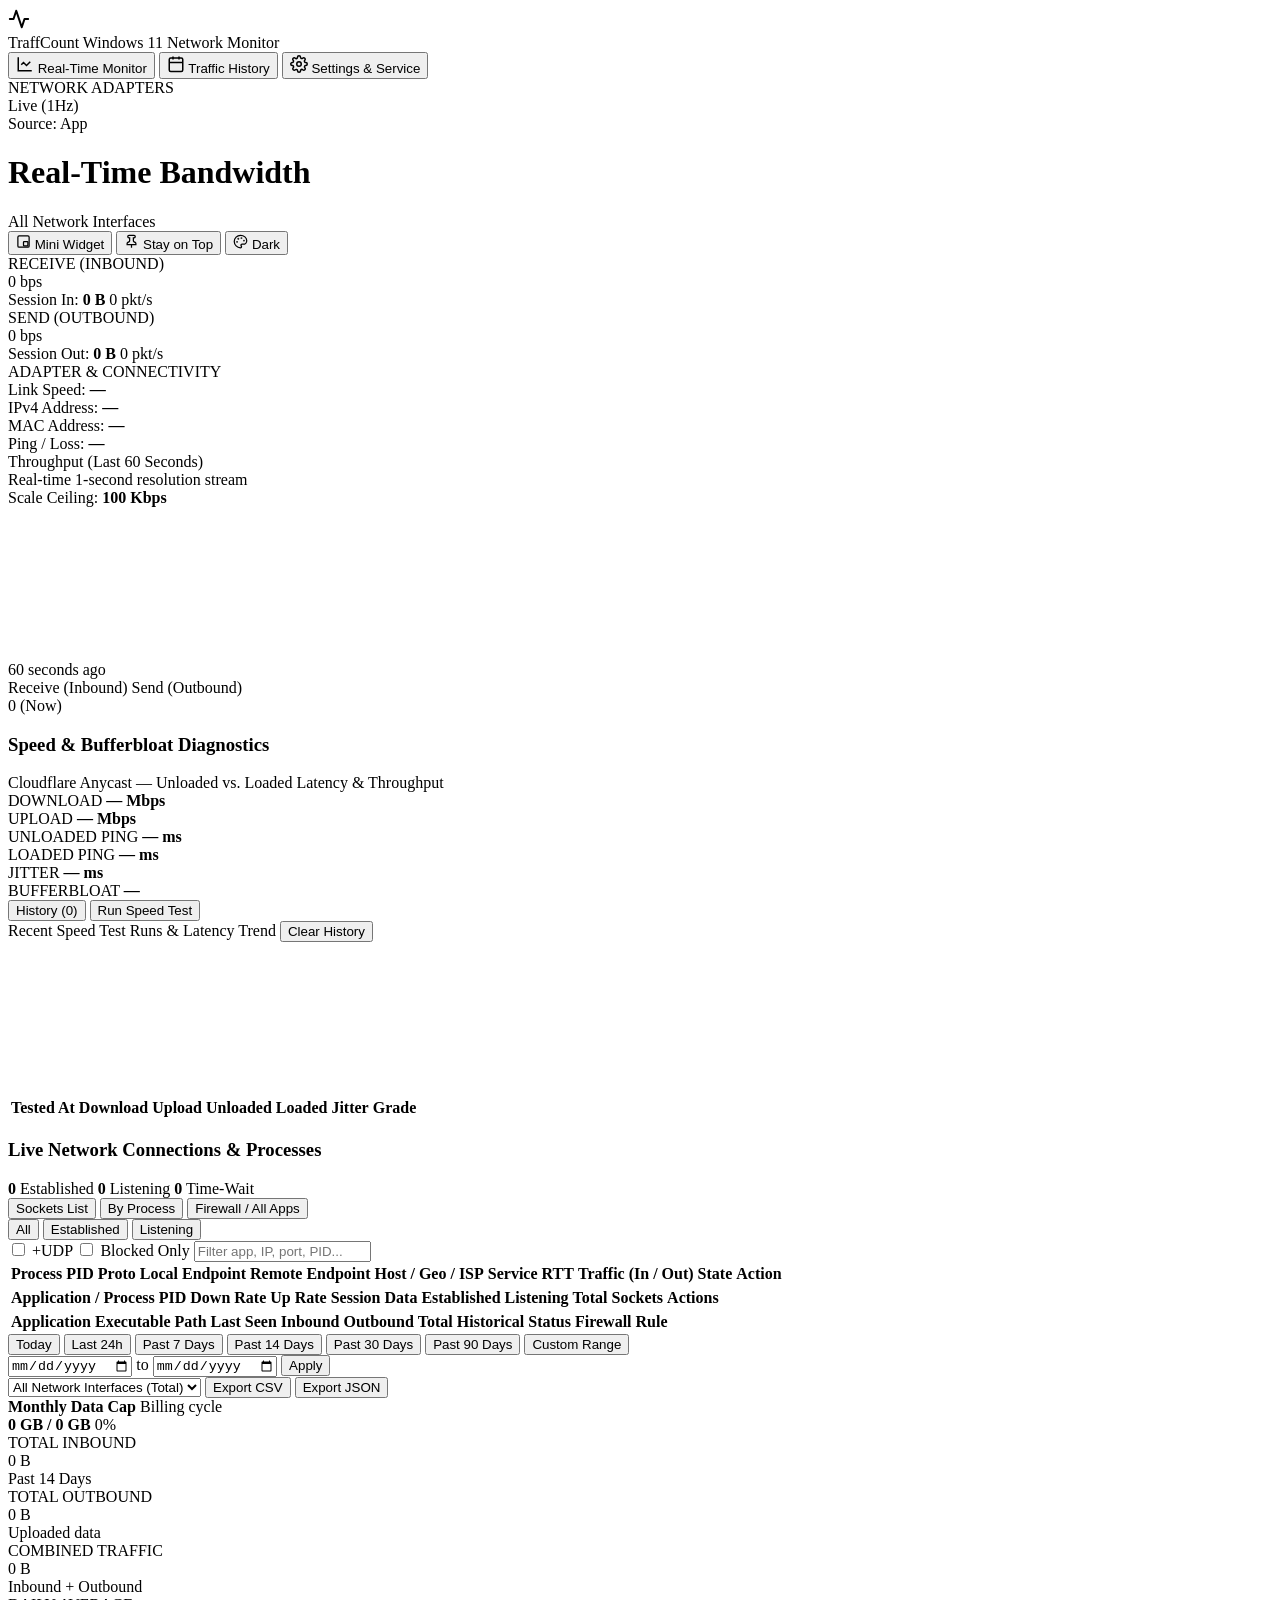
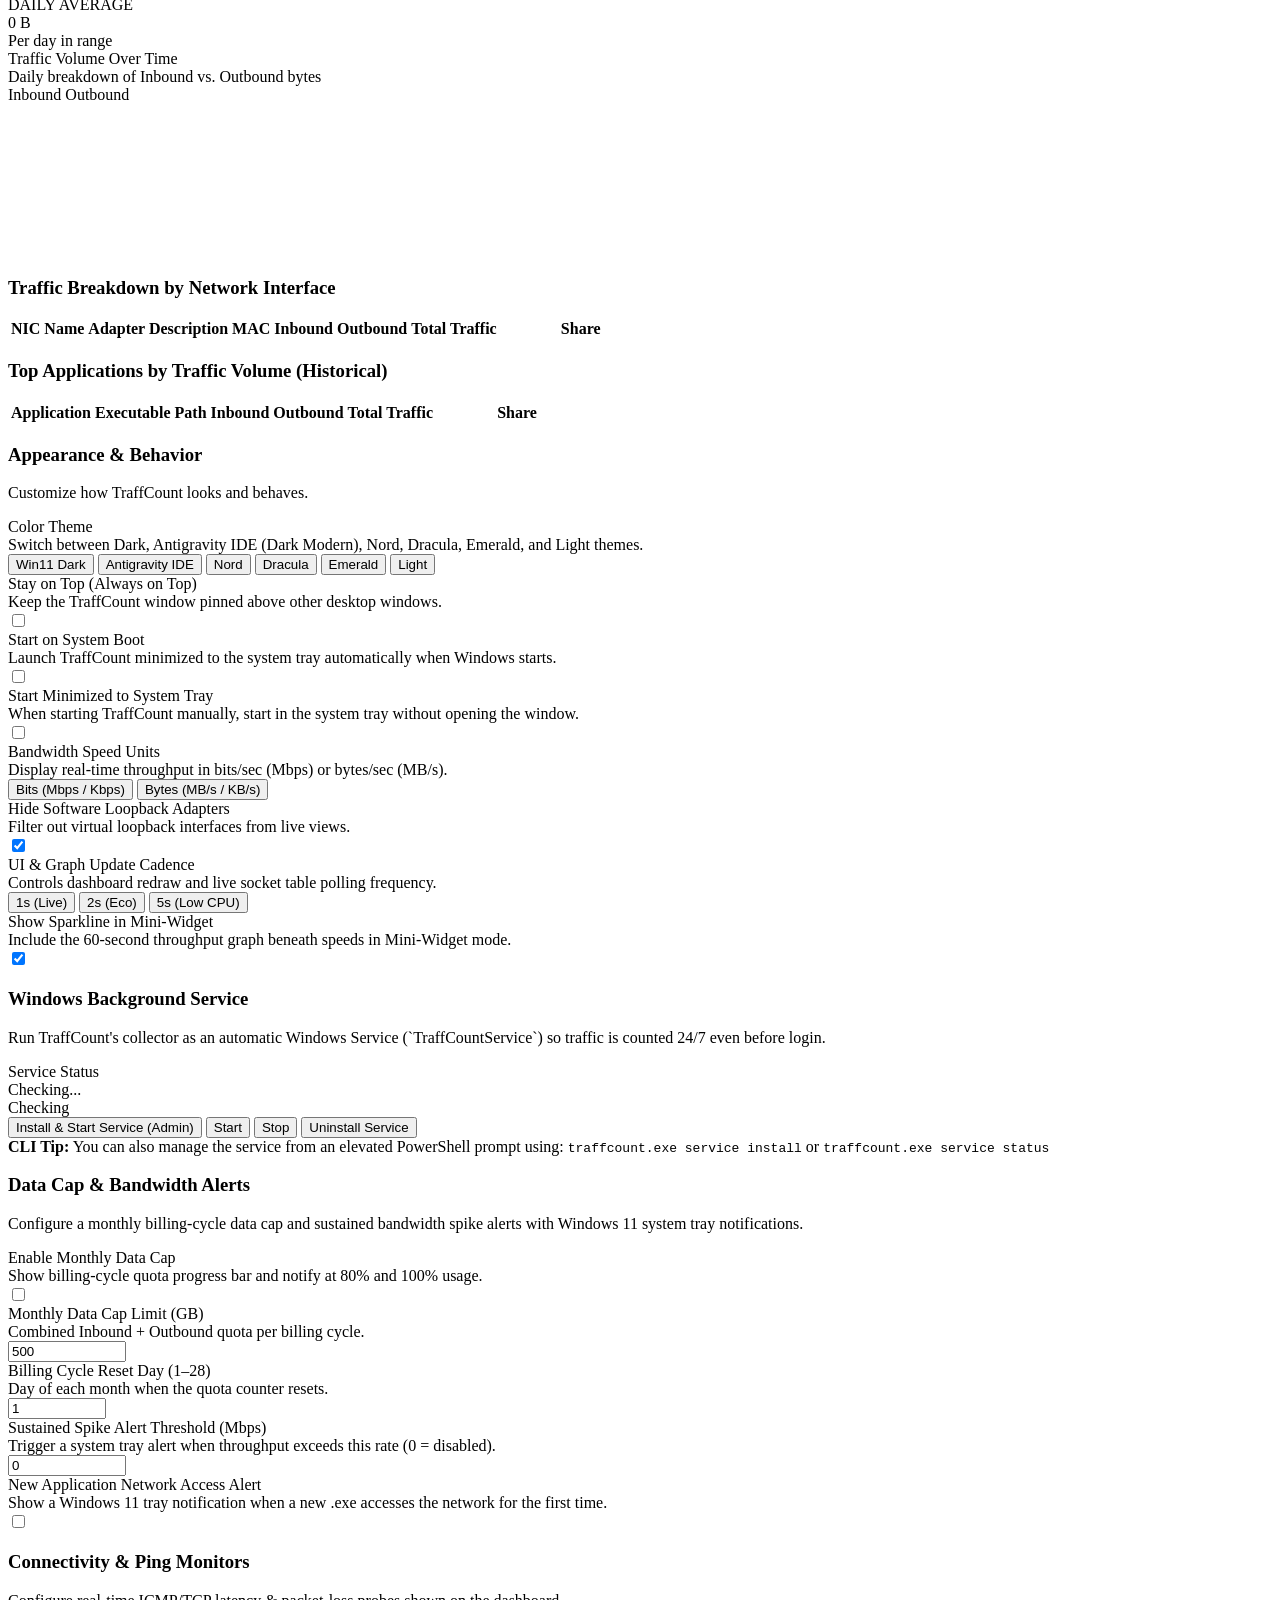
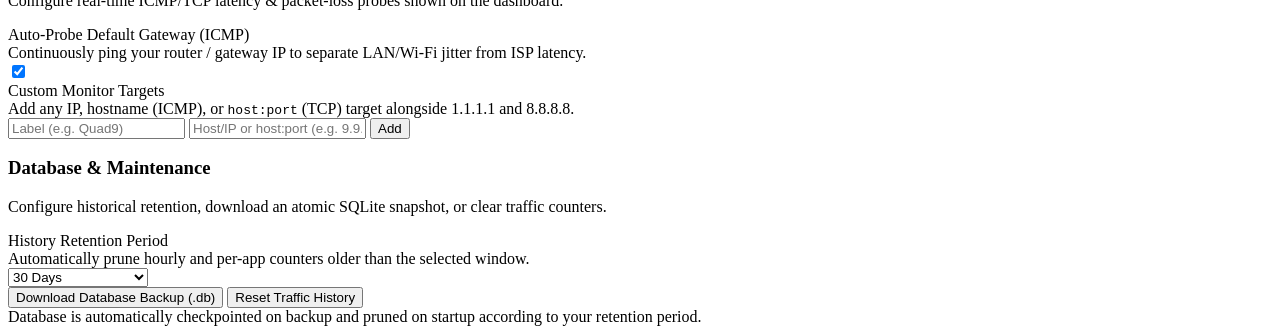
==== commit 0abd6e06: "armv7 version (raspberry pi)" ====
--- a/internal/server/web/index.html
+++ b/internal/server/web/index.html
@@ -19,7 +19,7 @@
         </div>
         <div class="brand-text">
           <span class="brand-title">TraffCount</span>
-          <span class="brand-subtitle">Windows 11 Network Monitor</span>
+          <span class="brand-subtitle" id="brandSubtitle">Windows 11 Network Monitor</span>
         </div>
       </div>
 
@@ -73,7 +73,7 @@
 
         <div class="top-bar-actions">
           <!-- Mini-Widget Floating Overlay Button -->
-          <button id="btnMiniWidget" class="action-pill" title="Switch to compact Always-on-Top Mini-Widget overlay">
+          <button id="btnMiniWidget" class="action-pill win-only" title="Switch to compact Always-on-Top Mini-Widget overlay">
             <svg viewBox="0 0 24 24" width="15" height="15" fill="none" stroke="currentColor" stroke-width="2">
               <rect x="3" y="3" width="18" height="18" rx="2"/><rect x="12" y="12" width="7" height="7" rx="1"/>
             </svg>
@@ -81,7 +81,7 @@
           </button>
 
           <!-- Stay on Top Pin Button -->
-          <button id="btnStayOnTop" class="action-pill" title="Keep TraffCount window always on top of other windows">
+          <button id="btnStayOnTop" class="action-pill win-only" title="Keep TraffCount window always on top of other windows">
             <svg viewBox="0 0 24 24" width="15" height="15" fill="none" stroke="currentColor" stroke-width="2">
               <line x1="12" y1="17" x2="12" y2="22"></line>
               <path d="M5 17h14v-1.76a2 2 0 0 0-1.11-1.79l-1.78-.9A2 2 0 0 1 15 10.76V6h1a2 2 0 0 0 0-4H8a2 2 0 0 0 0 4h1v4.76a2 2 0 0 1-1.11 1.79l-1.78.9A2 2 0 0 0 5 15.24Z"></path>
@@ -474,8 +474,8 @@
       <section id="tab-settings" class="tab-panel">
         <div class="settings-grid">
           <div class="settings-card">
-            <h3>Appearance &amp; Window Behavior</h3>
-            <p class="settings-desc">Customize how TraffCount looks and behaves on your Windows 11 desktop.</p>
+            <h3>Appearance &amp; Behavior</h3>
+            <p class="settings-desc" id="settingsBehaviorDesc">Customize how TraffCount looks and behaves.</p>
 
             <div class="setting-row setting-row-col">
               <div>
@@ -492,7 +492,7 @@
               </div>
             </div>
 
-            <div class="setting-row">
+            <div class="setting-row win-only">
               <div>
                 <div class="setting-title">Stay on Top (Always on Top)</div>
                 <div class="setting-hint">Keep the TraffCount window pinned above other desktop windows.</div>
@@ -503,7 +503,7 @@
               </label>
             </div>
 
-            <div class="setting-row">
+            <div class="setting-row win-only">
               <div>
                 <div class="setting-title">Start on System Boot</div>
                 <div class="setting-hint">Launch TraffCount minimized to the system tray automatically when Windows starts.</div>
@@ -514,7 +514,7 @@
               </label>
             </div>
 
-            <div class="setting-row">
+            <div class="setting-row win-only">
               <div>
                 <div class="setting-title">Start Minimized to System Tray</div>
                 <div class="setting-hint">When starting TraffCount manually, start in the system tray without opening the window.</div>
@@ -559,7 +559,7 @@
               </div>
             </div>
 
-            <div class="setting-row">
+            <div class="setting-row win-only">
               <div>
                 <div class="setting-title">Show Sparkline in Mini-Widget</div>
                 <div class="setting-hint">Include the 60-second throughput graph beneath speeds in Mini-Widget mode.</div>
@@ -572,8 +572,8 @@
           </div>
 
           <div class="settings-card">
-            <h3>Windows Background Service</h3>
-            <p class="settings-desc">
+            <h3 id="svcCardTitle">Windows Background Service</h3>
+            <p class="settings-desc" id="svcCardDesc">
               Run TraffCount's collector as an automatic Windows Service (`TraffCountService`) so traffic is counted 24/7 even before login.
             </p>
 
@@ -592,7 +592,7 @@
               <button id="btnSvcUninstall" class="btn-danger">Uninstall Service</button>
             </div>
 
-            <div class="settings-note">
+            <div class="settings-note" id="svcCliTip">
               <strong>CLI Tip:</strong> You can also manage the service from an elevated PowerShell prompt using:
               <code>traffcount.exe service install</code> or <code>traffcount.exe service status</code>
             </div>
@@ -600,7 +600,7 @@
 
           <div class="settings-card">
             <h3>Data Cap &amp; Bandwidth Alerts</h3>
-            <p class="settings-desc">
+            <p class="settings-desc" id="dataCapCardDesc">
               Configure a monthly billing-cycle data cap and sustained bandwidth spike alerts with Windows 11 system tray notifications.
             </p>
 
@@ -631,7 +631,7 @@
               <input type="number" id="inputBillingDay" class="input-control" style="width:90px" min="1" max="28" step="1" value="1" />
             </div>
 
-            <div class="setting-row">
+            <div class="setting-row win-only">
               <div>
                 <div class="setting-title">Sustained Spike Alert Threshold (Mbps)</div>
                 <div class="setting-hint">Trigger a system tray alert when throughput exceeds this rate (0 = disabled).</div>
@@ -639,7 +639,7 @@
               <input type="number" id="inputSpikeMbps" class="input-control" style="width:110px" min="0" max="100000" step="10" value="0" />
             </div>
 
-            <div class="setting-row">
+            <div class="setting-row win-only">
               <div>
                 <div class="setting-title">New Application Network Access Alert</div>
                 <div class="setting-hint">Show a Windows 11 tray notification when a new .exe accesses the network for the first time.</div>
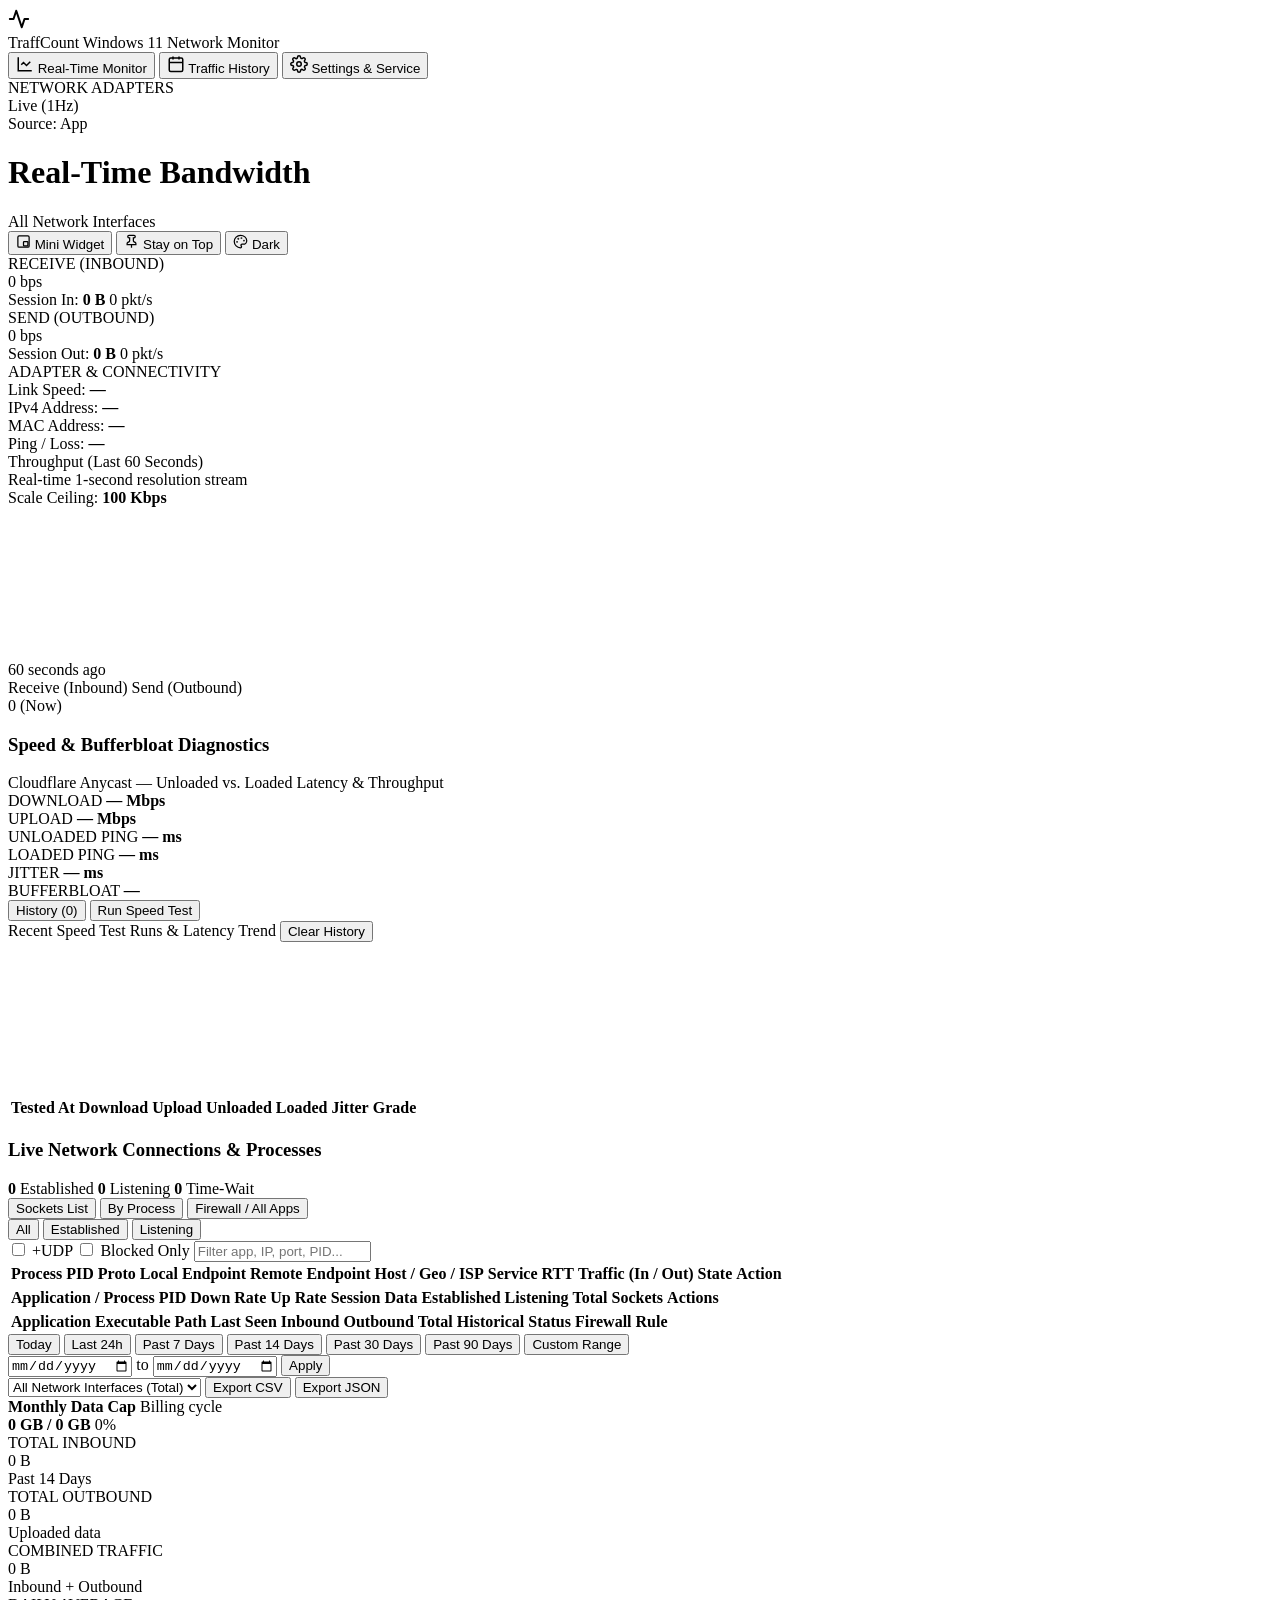
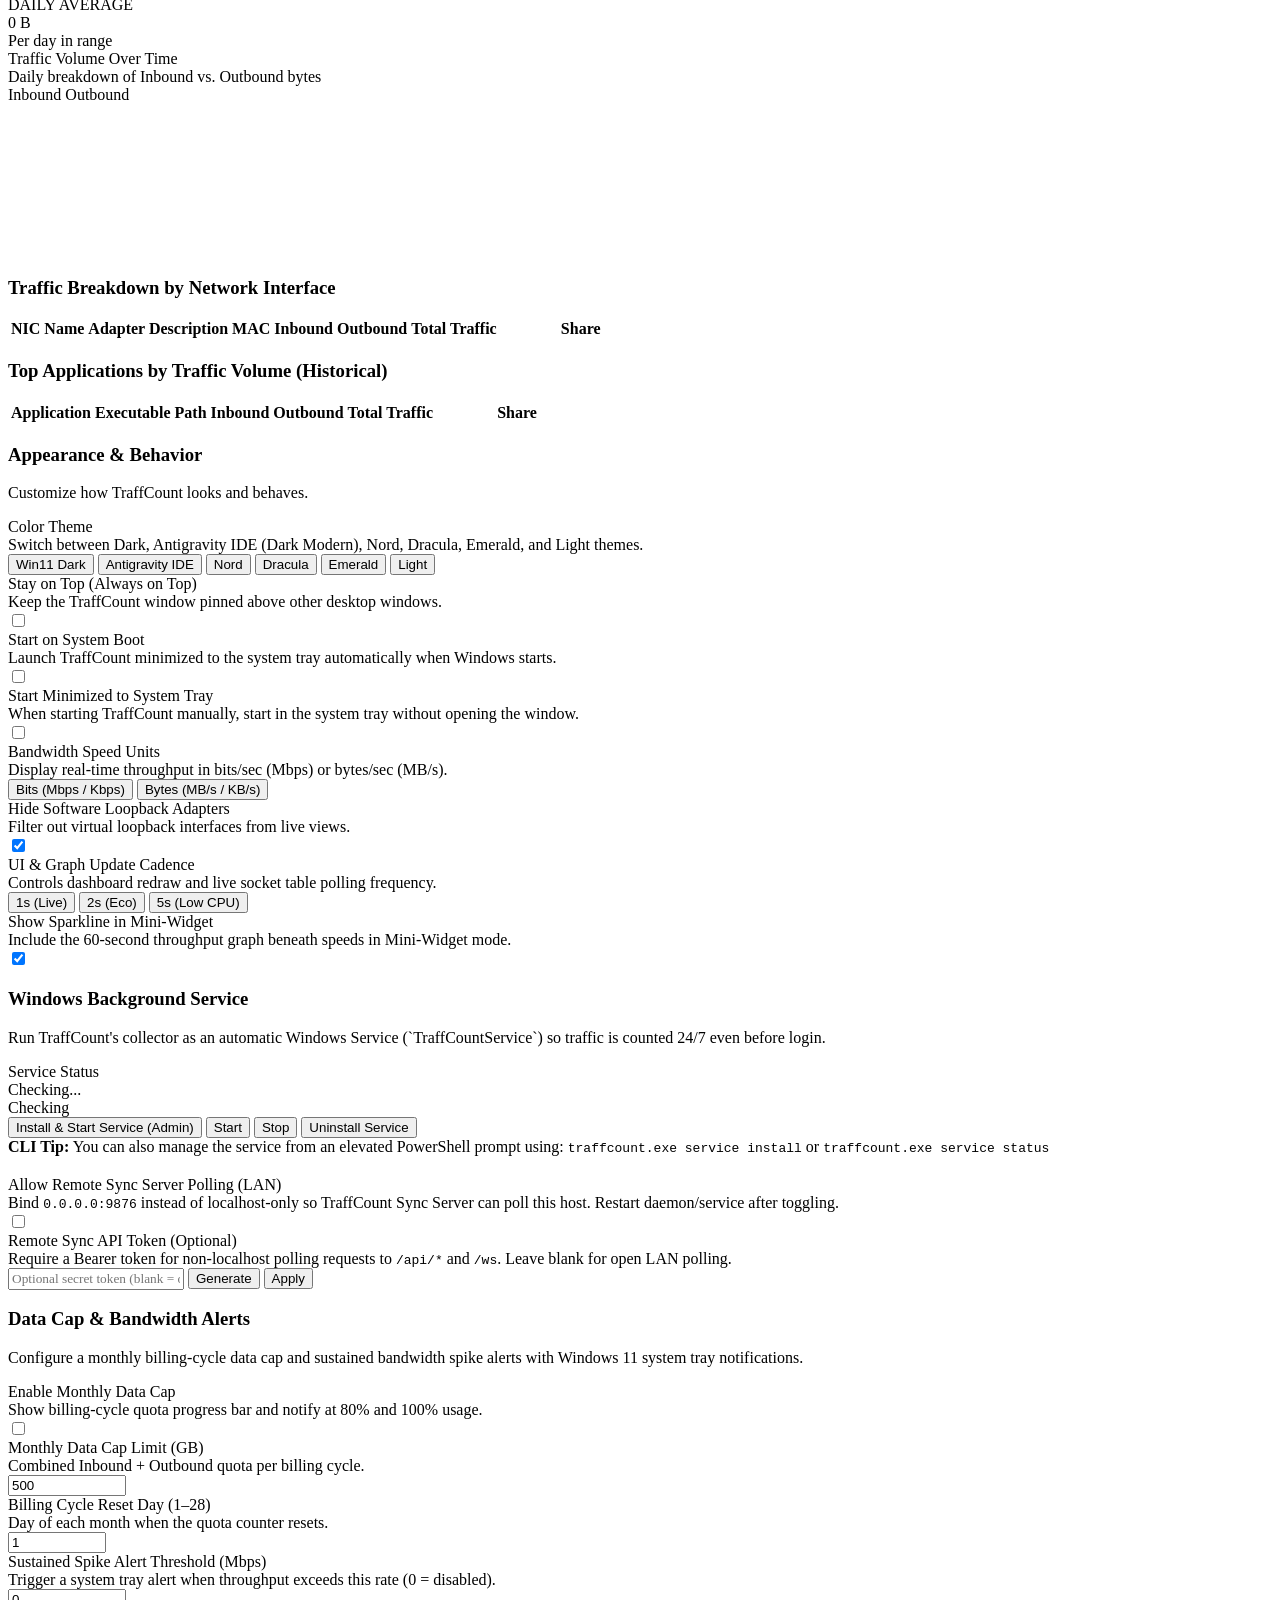
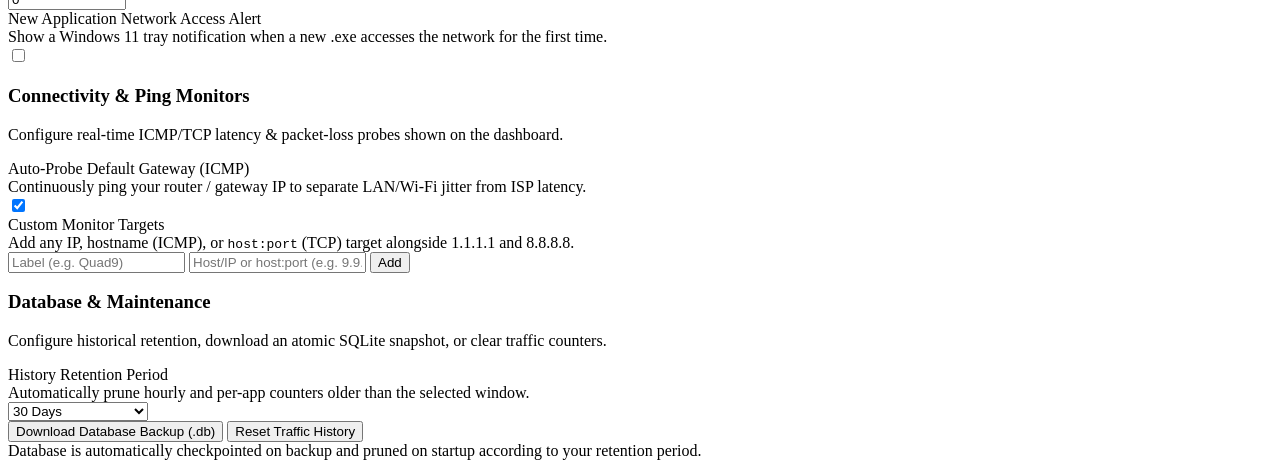
==== commit 026d8219: "add TraffCount Sync Server for multi-host polling and analytics Introduce `traffcount-sync`, a stand" ====
--- a/internal/server/web/index.html
+++ b/internal/server/web/index.html
@@ -596,6 +596,29 @@
               <strong>CLI Tip:</strong> You can also manage the service from an elevated PowerShell prompt using:
               <code>traffcount.exe service install</code> or <code>traffcount.exe service status</code>
             </div>
+
+            <div class="setting-row win-only" style="margin-top:8px;padding-top:12px;border-top:1px solid var(--border-color)">
+              <div>
+                <div class="setting-title">Allow Remote Sync Server Polling (LAN)</div>
+                <div class="setting-hint">Bind <code>0.0.0.0:9876</code> instead of localhost-only so TraffCount Sync Server can poll this host. Restart daemon/service after toggling.</div>
+              </div>
+              <label class="toggle-switch">
+                <input type="checkbox" id="chkAllowRemoteSync" />
+                <span class="toggle-slider"></span>
+              </label>
+            </div>
+
+            <div class="setting-row setting-row-col">
+              <div>
+                <div class="setting-title">Remote Sync API Token (Optional)</div>
+                <div class="setting-hint">Require a Bearer token for non-localhost polling requests to <code>/api/*</code> and <code>/ws</code>. Leave blank for open LAN polling.</div>
+              </div>
+              <div class="ping-add-row">
+                <input type="text" id="inputSyncApiToken" class="input-control" placeholder="Optional secret token (blank = open LAN)" style="flex:1;font-family:var(--font-mono)" />
+                <button id="btnGenSyncToken" type="button" class="btn-secondary btn-sm">Generate</button>
+                <button id="btnSaveSyncToken" type="button" class="btn-primary btn-sm">Apply</button>
+              </div>
+            </div>
           </div>
 
           <div class="settings-card">
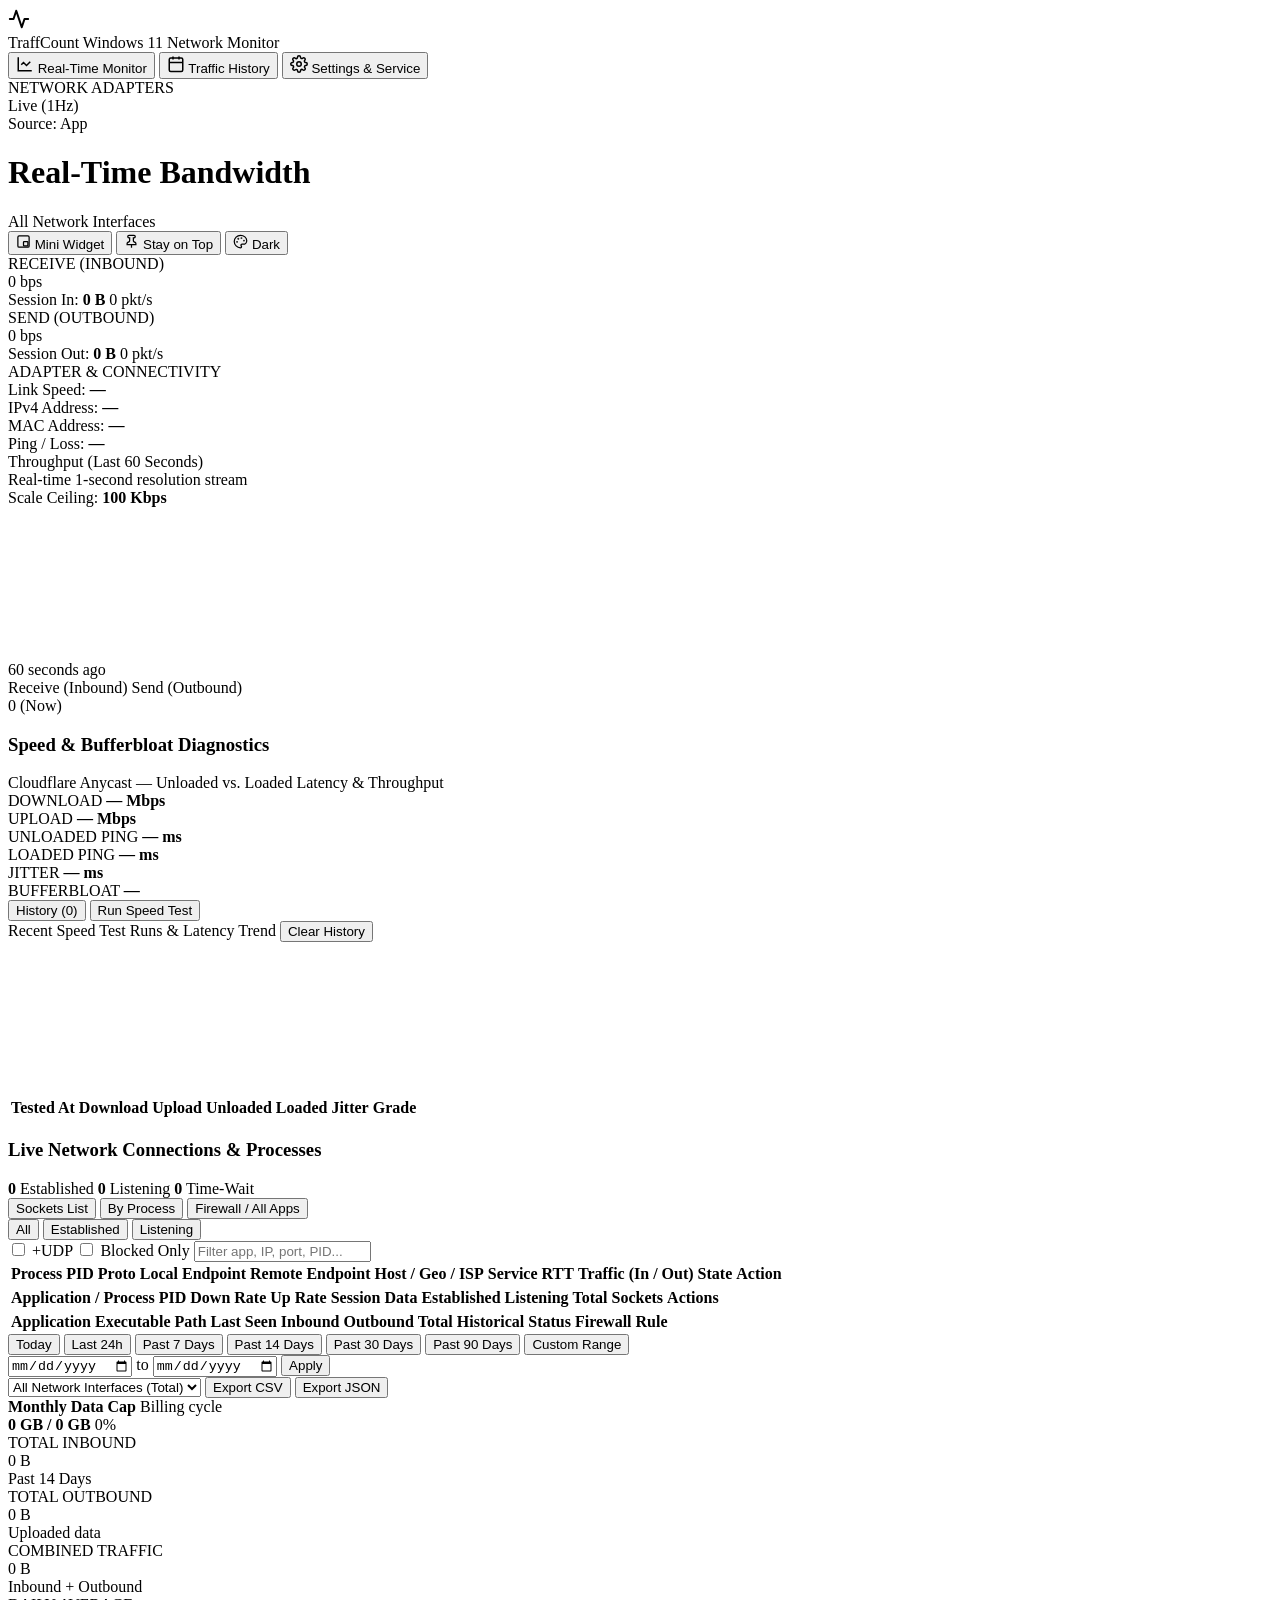
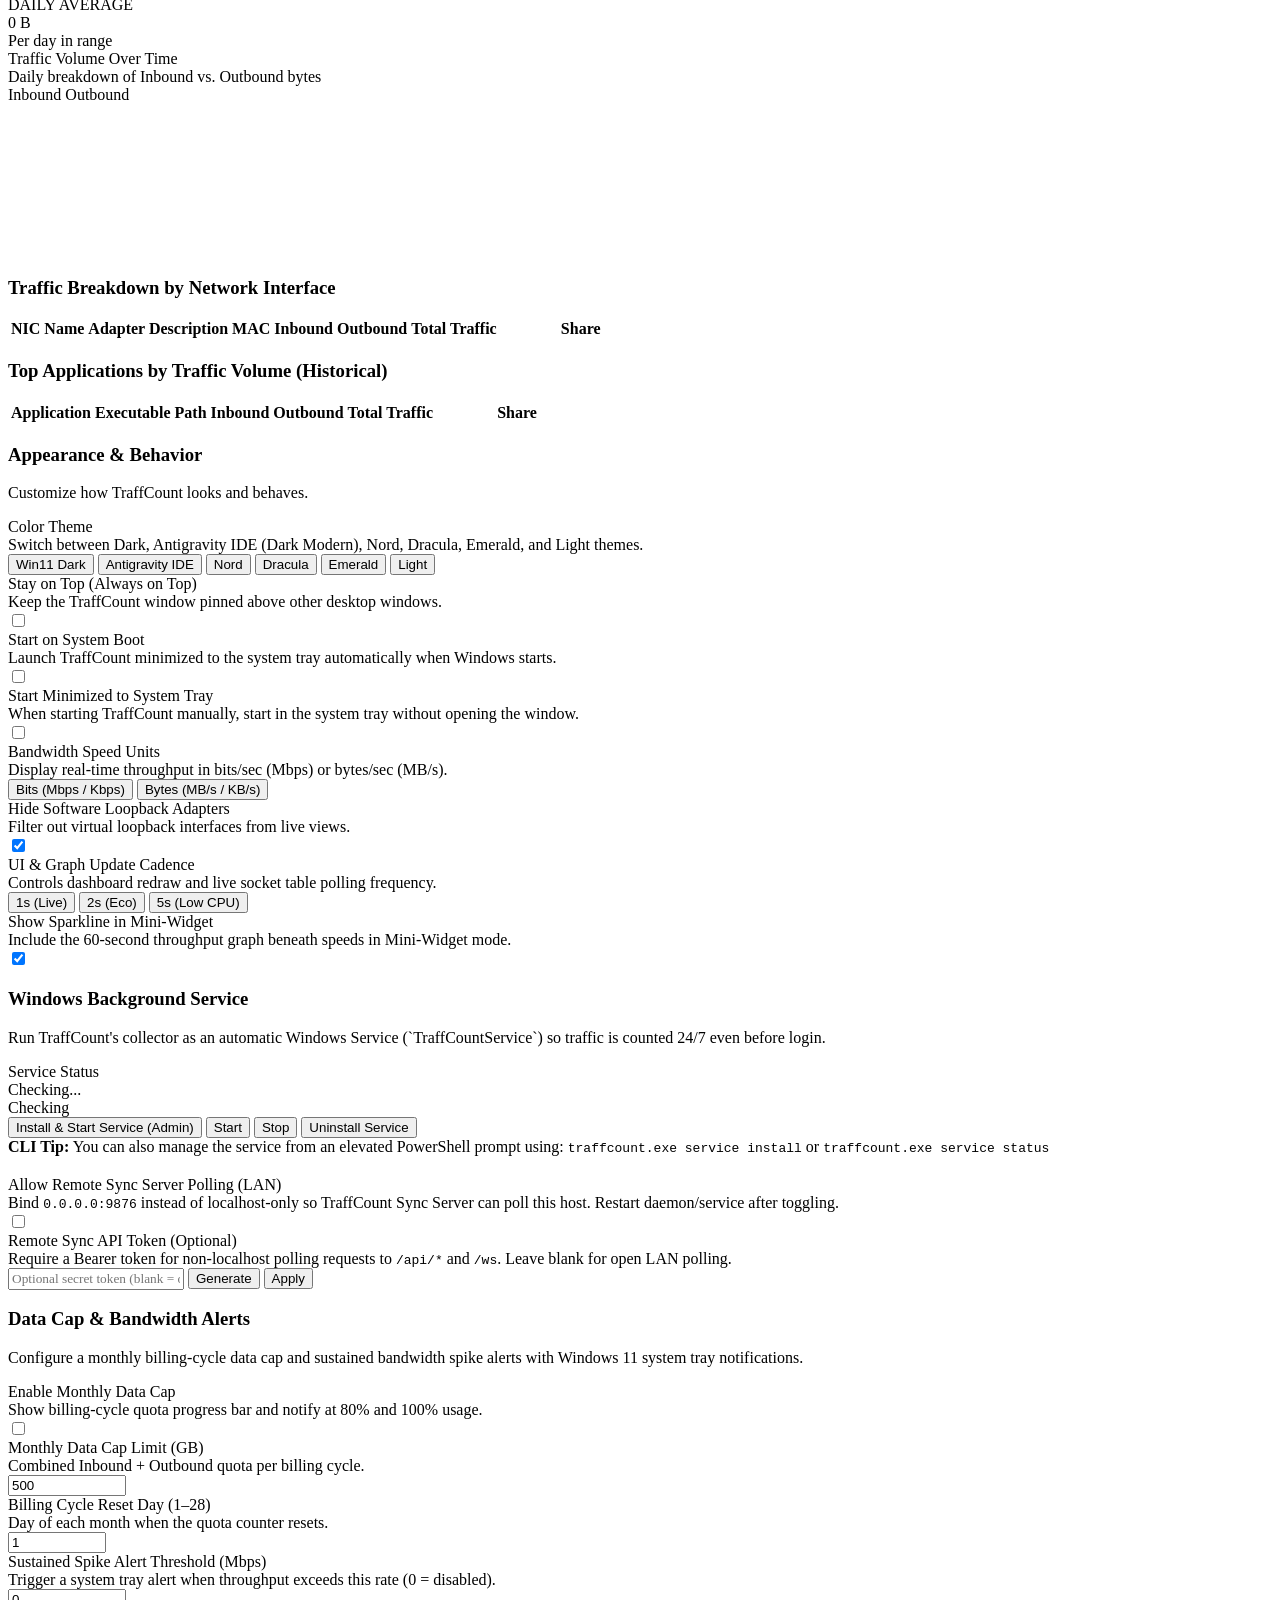
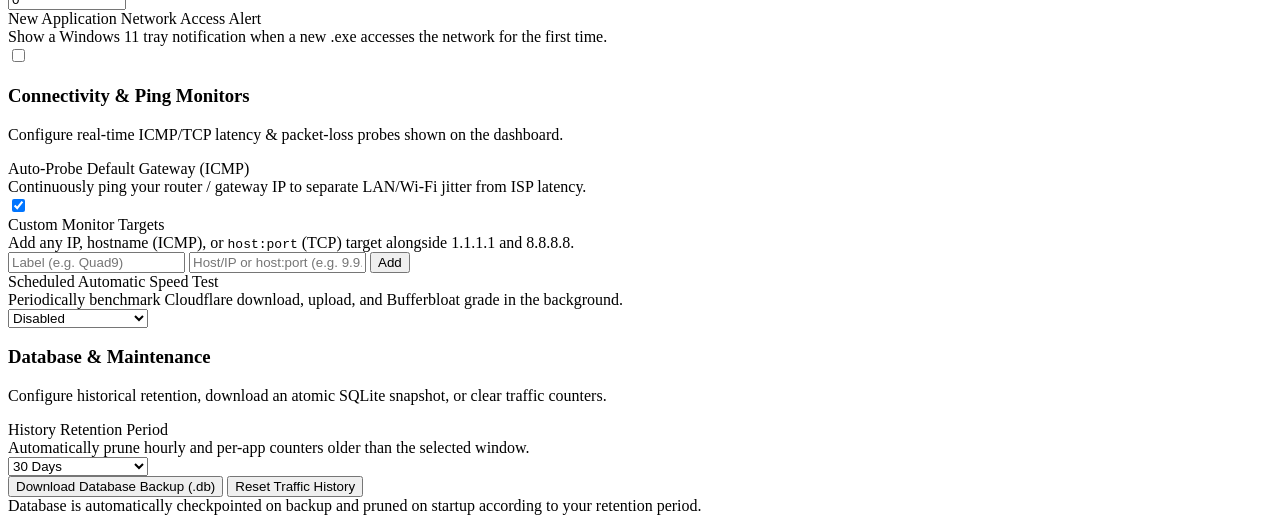
==== commit e4bac615: "bugfix" ====
--- a/internal/server/web/index.html
+++ b/internal/server/web/index.html
@@ -703,6 +703,19 @@
               </div>
               <div id="pingTargetsList" class="ping-targets-list"></div>
             </div>
+
+            <div class="setting-row">
+              <div>
+                <div class="setting-title">Scheduled Automatic Speed Test</div>
+                <div class="setting-hint">Periodically benchmark Cloudflare download, upload, and Bufferbloat grade in the background.</div>
+              </div>
+              <select id="selectAutoSpeedTest" class="select-control" style="min-width:140px">
+                <option value="0">Disabled</option>
+                <option value="6">Every 6 Hours</option>
+                <option value="12">Every 12 Hours</option>
+                <option value="24">Every 24 Hours</option>
+              </select>
+            </div>
           </div>
 
           <div class="settings-card">
